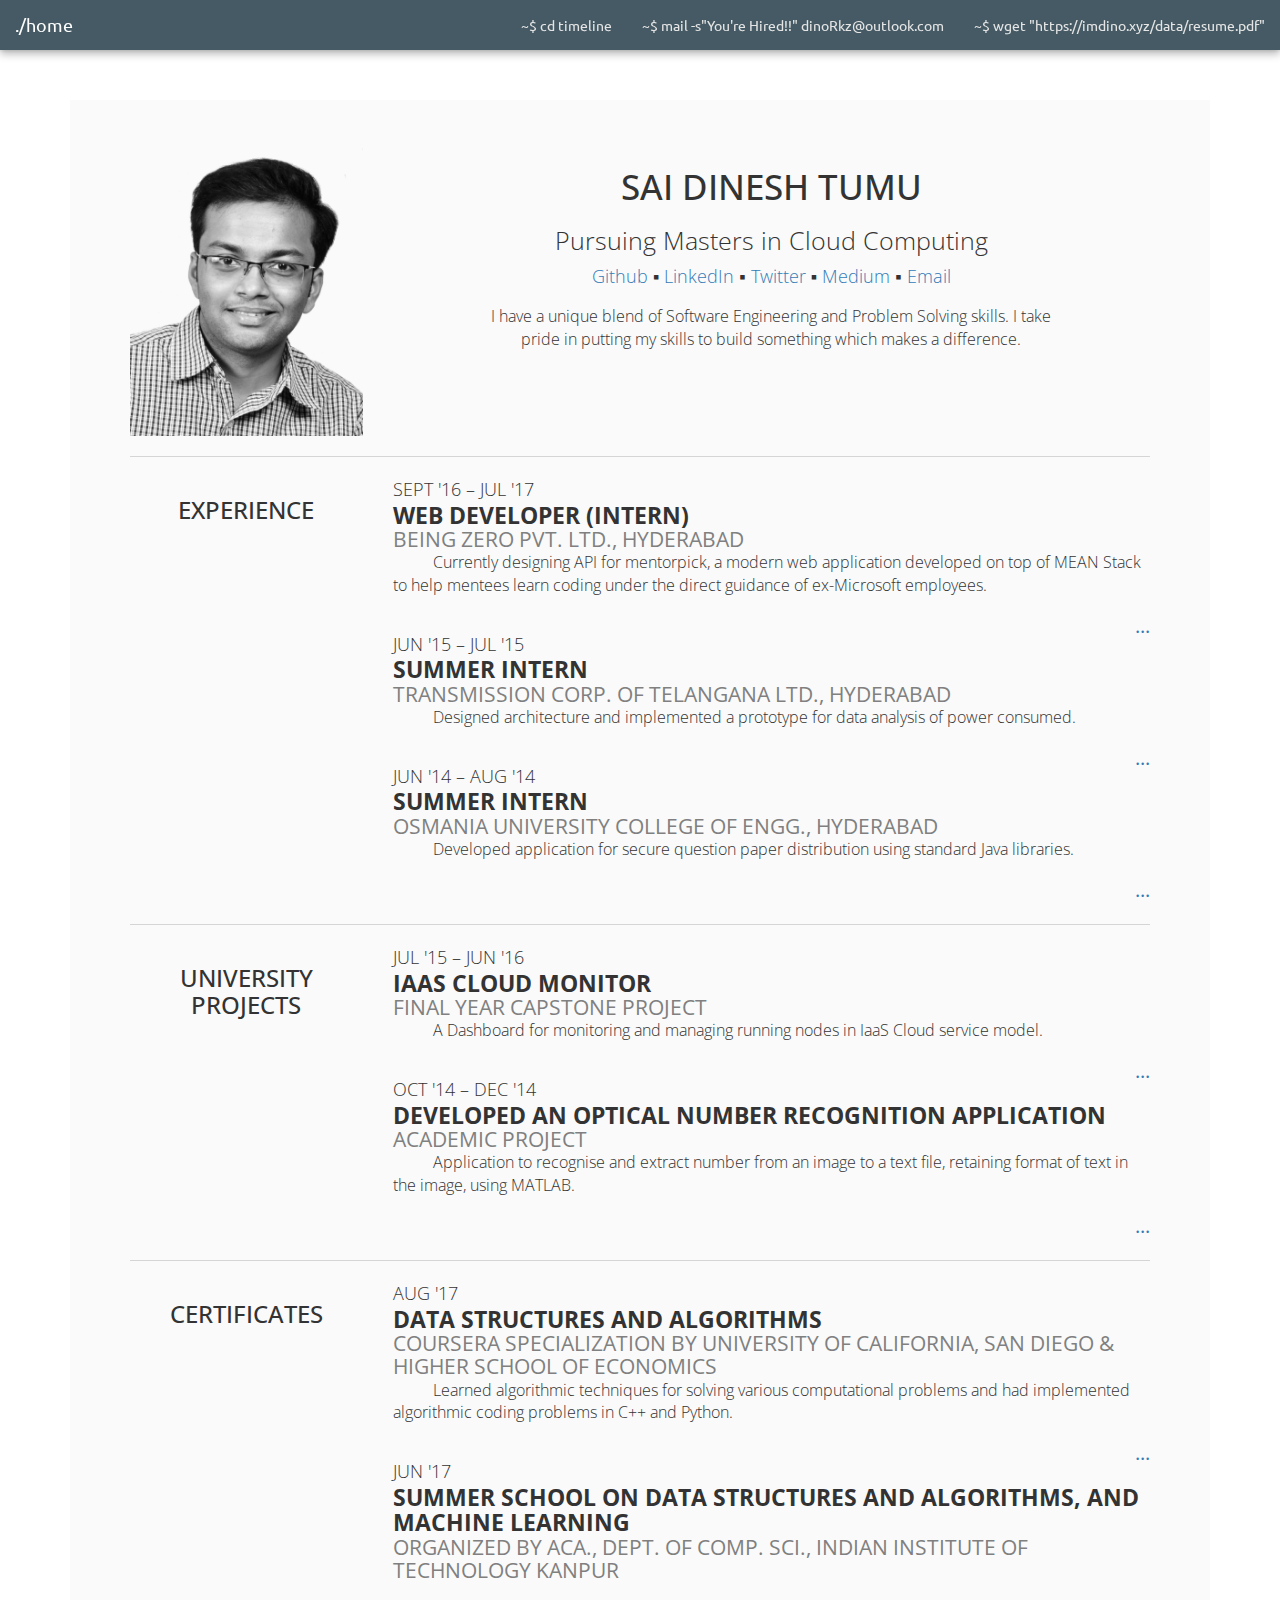
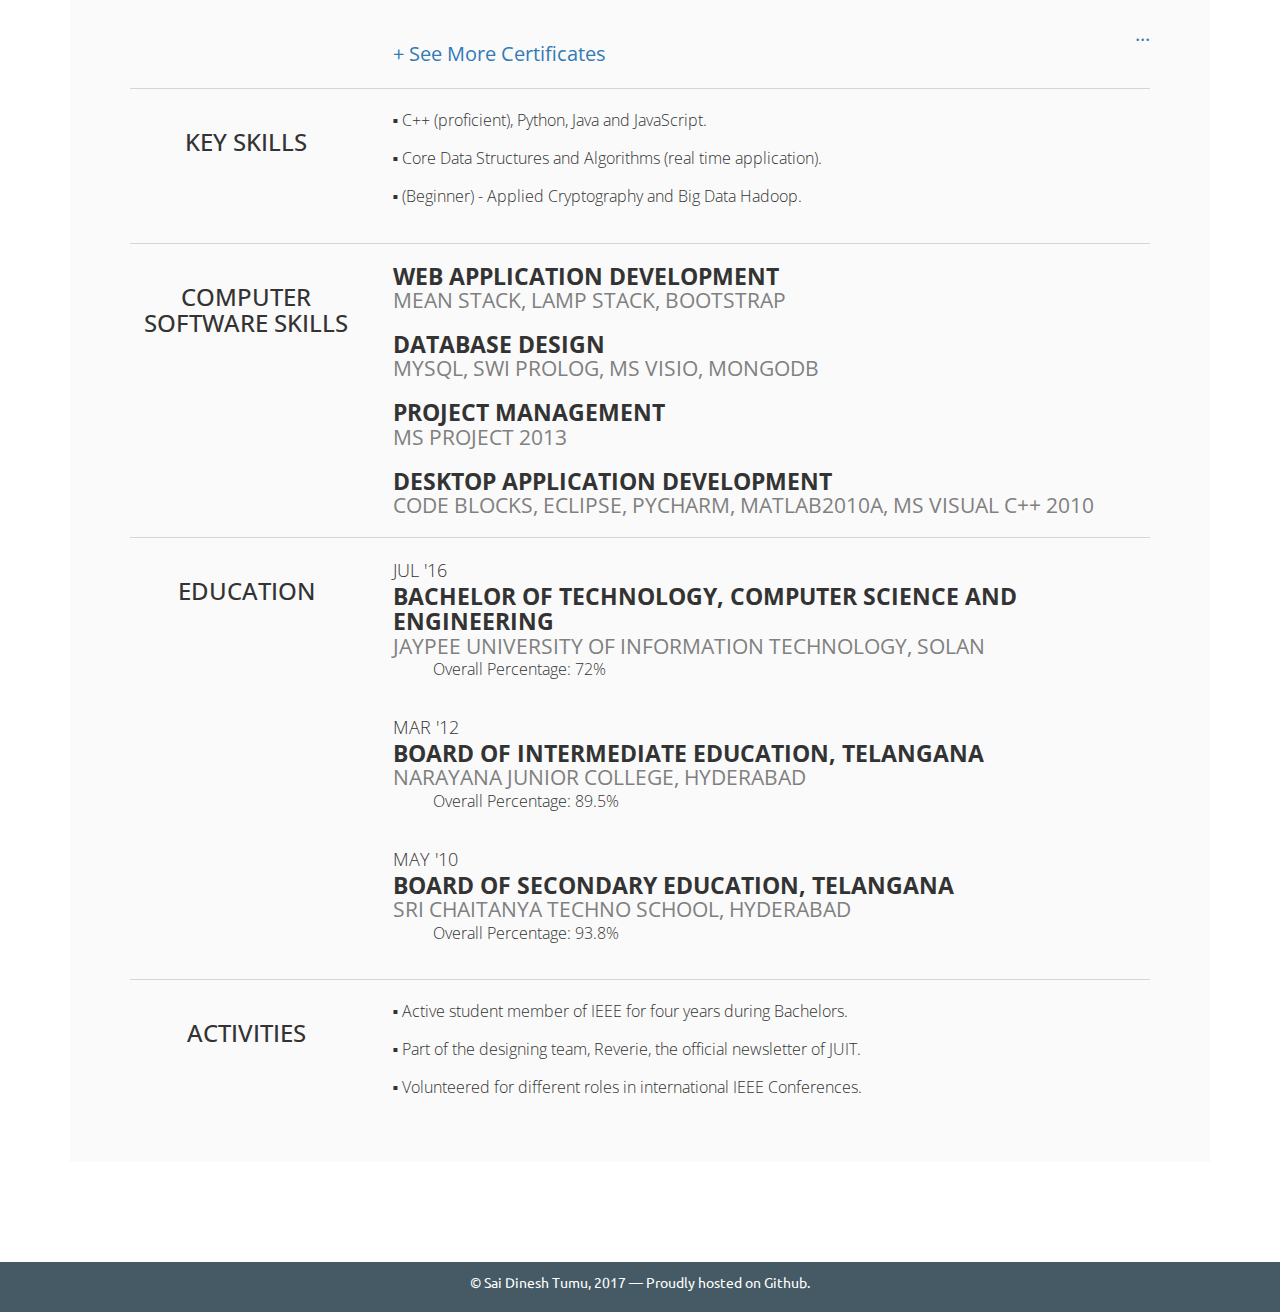
==== index.html @ da81419c "Updated - 28.03.18" ====
<!DOCTYPE html>
<html lang="en">

<head>
	<title>Sai Dinesh Tumu. Web Developer. Loves Programming in C++ and Python.</title>
	<meta charset="utf-8">
	<meta http-equiv="X-UA-Compatible" content="IE=edge">
	<meta name="viewport" content="width=device-width, initial-scale=1.0">
	<meta name="description" content="My online CV. I've a unique blend of Software Engineering & Problem Solving skills. I take pride in putting them to build something which makes a difference.">
	<meta name="author" content="Sai Dinesh Tumu">
	<meta name="keywords" content="Web,Application,Developer,Programming,Algorithms,Data,Structures,C++,Python,JavaScript,Hyderabad,cloud,university,project">

	<link rel="canonical" href="https://imdino.xyz">

	<meta property="fb:admins" content="dinoRkz"> 
	<meta property="fb:app_id" content="248049302376650"> 
	<meta property="og:type" content="website">
	<meta property="og:description" content="My online CV. I've a unique blend of Software Engineering & Problem Solving skills. I take pride in putting them to build something which makes a difference.">
	<meta property="og:title" content="Sai Dinesh Tumu. Web Developer. Loves Programming in C++ and Python.">
	<meta property="og:image" content="https://imdino.xyz/img/dinesh_256.png">
	<meta property="og:image:alt" content="Picture of Sai Dinesh Tumu">
	<meta property="og:url" content="https://imdino.xyz">
	<meta property="og:site_name" content="Sai Dinesh Tumu">

	<meta name="twitter:card" content="summary">
	<meta name="twitter:site" content="@dinoRkz">
	<meta name="twitter:title" content="Sai Dinesh Tumu. Web Developer. Loves Programming in C++ and Python.">
	<meta name="twitter:description" content="My online CV. I've a unique blend of Software Engineering & Problem Solving skills. I take pride in putting them to build something which makes a difference.">
	<meta name="twitter:image" content="https://imdino.xyz/img/dinesh_256.png">

	<link rel="stylesheet" type="text/css" href="https://fonts.googleapis.com/css?family=Ubuntu|Open+Sans:300,400,700">
	<link rel="stylesheet" type="text/css" href="https://cdnjs.cloudflare.com/ajax/libs/twitter-bootstrap/3.3.7/css/bootstrap.min.css">
	<style>body{font-family:'Open Sans',sans-serif}#nav,footer{background-color:#455a64;font-family:Ubuntu,sans-serif}footer{color:#fff;padding:10px 0}.jumbotron .toggleHolder a{font-size:20px}.navbar-inverse{border:none}.navbar{border-radius:0;box-shadow:0 0 4px rgba(0,0,0,.14),0 4px 8px rgba(0,0,0,.28)}.navbar-inverse .navbar-brand,.navbar-inverse .navbar-nav>li>a{color:#e5e5e5}a:hover{text-decoration:none;cursor:hand;cursor:pointer}footer a{color:#fff}footer a:hover{color:#fff;text-decoration:underline}.none{display:none}.center-text,footer{text-align:center}.center{margin:auto}.image-container{display:flex;justify-content:center}@media (max-width:360px){#headline,h3{margin-top:0}.navbar-inverse .navbar-toggle:focus,.navbar-inverse .navbar-toggle:hover{background-color:#455a64}.navbar-inverse .navbar-toggle{border-color:#455a64}.navbar-inverse .navbar-collapse,.navbar-inverse .navbar-form{border-color:#fff}#wrapper{margin:50px 0}.container .jumbotron{border-radius:0;background-color:#fff}#name{font-size:35px}#headline{font-weight:300;font-size:21px}#links{font-size:15px}h3{margin-bottom:30px}.title{font-size:21px;font-weight:700;margin:0}.company{font-size:19px;font-weight:400;margin:0;color:grey}.jumbotron .year{margin:0;font-size:17px}.jumbotron p{font-size:16px}.tab{display:inline-block;width:20px}.desc{font-size:20px;font-weight:300;margin:0}}@media (min-width:361px) and (max-width:425px){#headline,h3{margin-top:0}.navbar-inverse .navbar-toggle:focus,.navbar-inverse .navbar-toggle:hover{background-color:#455a64}.navbar-inverse .navbar-toggle{border-color:#455a64}.navbar-inverse .navbar-collapse,.navbar-inverse .navbar-form{border-color:#fff}#wrapper{margin:50px 0}.container .jumbotron{border-radius:0;background-color:#fff}#name{font-size:35px}#headline{font-weight:300;font-size:21px}#links{font-size:15px}h3{margin-bottom:30px}.title{font-size:21px;font-weight:700;margin:0}.company{font-size:19px;font-weight:400;margin:0;color:grey}.jumbotron .year{margin:0;font-size:17px}.jumbotron p{font-size:16px}.tab{display:inline-block;width:20px}.desc{font-size:20px;font-weight:300;margin:0}}@media (min-width:426px) and (max-width:767px){#headline,h3{margin-top:0}.navbar-inverse .navbar-toggle:focus,.navbar-inverse .navbar-toggle:hover{background-color:#455a64}.navbar-inverse .navbar-toggle{border-color:#455a64}.navbar-inverse .navbar-collapse,.navbar-inverse .navbar-form{border-color:#fff}#wrapper{margin:70px 0}.container .jumbotron{border-radius:0;background-color:#fafafa}#name{font-size:35px}#headline{font-weight:300;font-size:21px}#links{font-size:15px}h3{margin-bottom:30px}.title{font-size:21px;font-weight:700;margin:0}.company{font-size:19px;font-weight:400;margin:0;color:grey}.jumbotron .year{margin:0;font-size:17px}.jumbotron p{font-size:16px}.tab{display:inline-block;width:20px}.desc{font-size:20px;font-weight:300;margin:0}}@media (min-width:768px) and (max-width:992px){.container-fluid>.navbar-collapse,.container-fluid>.navbar-header{margin-right:-15px;margin-left:-15px}.navbar>.container-fluid .navbar-brand{margin-left:0}.navbar-header{float:none}.navbar-left,.navbar-nav,.navbar-right{float:none!important}.navbar-toggle{display:block}.navbar-collapse{border-top:1px solid transparent;box-shadow:inset 0 1px 0 #fff}.navbar-fixed-top{top:0;border-width:0 0 1px}.navbar-collapse.collapse{display:none!important}.navbar-nav{margin-top:7.5px}#headline,h3{margin-top:0}.navbar-nav>li{float:none}.navbar-nav>li>a{padding-left:15px;padding-top:10px;padding-bottom:10px}.collapse.in{display:block!important}.navbar-inverse .navbar-toggle:focus,.navbar-inverse .navbar-toggle:hover{background-color:#455a64}.navbar-inverse .navbar-toggle{border-color:#455a64}.navbar-inverse .navbar-collapse,.navbar-inverse .navbar-form{border-color:#fff}#wrapper{margin:70px 0}.container .jumbotron{border-radius:0;background-color:#fafafa}#name{font-size:35px}#headline{font-weight:300;font-size:21px}#links{font-size:15px}h3{margin-bottom:30px}.title{font-size:21px;font-weight:700;margin:0}.company{font-size:19px;font-weight:400;margin:0;color:grey}.jumbotron .year{margin:0;font-size:17px}.jumbotron p{font-size:16px}.tab{display:inline-block;width:20px}.desc{font-size:20px;font-weight:300;margin:0}}@media (min-width:993px) and (max-width:1200px){#headline,h3{margin-top:0}.navbar-inverse .navbar-toggle:focus,.navbar-inverse .navbar-toggle:hover{background-color:#455a64}.navbar-inverse .navbar-toggle{border-color:#455a64}.navbar-inverse .navbar-collapse,.navbar-inverse .navbar-form{border-color:#fff}#wrapper{margin:90px 0}.container .jumbotron{border-radius:0;background-color:#fafafa}#name{font-size:35px}#headline{font-weight:300;font-size:21px}#links{font-size:15px}h3{margin-bottom:30px}.title{font-size:21px;font-weight:700;margin:0}.company{font-size:19px;font-weight:400;margin:0;color:grey}.jumbotron .year{margin:0;font-size:17px}.jumbotron p{font-size:16px}.tab{display:inline-block;width:20px}.desc{font-size:20px;font-weight:300;margin:0}}@media (min-width:1201px) and (max-width:1369px){#name{font-size:35px}#headline{font-weight:300;font-size:25px}#wrapper{margin:100px 0}.title{font-size:23px;font-weight:700;margin:0}.company{font-size:21px;font-weight:400;margin:0;color:grey}#links{font-size:18px}.jumbotron .year{margin:0;font-size:18px}.jumbotron p{font-size:16px}.tab{display:inline-block;width:40px}.desc{font-size:20px;font-weight:300;margin:0}.container .jumbotron{border-radius:0;background-color:#fafafa}}@media (min-width:1370px) and (max-width:1440px){#name{font-size:60px}#headline{font-weight:300;font-size:30px}#wrapper{margin:100px 0}.title{font-size:25px;font-weight:700;margin:0}.company{font-size:23px;font-weight:400;margin:0;color:grey}#links{font-size:18px}.jumbotron .year{margin:0;font-size:20px}.jumbotron p{font-size:18px}.tab{display:inline-block;width:50px}.desc{font-size:25px;font-weight:300;margin:0}.container .jumbotron{border-radius:0;background-color:#fafafa}}@media (min-width:1441px) and (max-width:1920px){.container{width:80%}#wrapper{margin:120px 0}.company,.desc,.jumbotron .year,.title{margin:0}#name{font-size:60px}#headline{font-weight:300}.title{font-weight:700}.company{font-weight:400;color:grey}.tab{display:inline-block;width:50px}.desc{font-weight:300}.container .jumbotron{border-radius:0;background-color:#fafafa}}@media (min-width:1921px) and (max-width:2560px){.container{width:70%}#wrapper{margin:120px 0}.company,.desc,.jumbotron .year,.title{margin:0}#name{font-size:60px}#headline{font-weight:300}.title{font-weight:700}.company{font-weight:400;color:grey}.tab{display:inline-block;width:50px}.desc{font-weight:300}.container .jumbotron{border-radius:0;background-color:#fafafa}}</style>

	<link rel="apple-touch-icon" sizes="180x180" href="/apple-touch-icon.png">
	<link rel="icon" type="image/png" sizes="32x32" href="/favicon-32x32.png">
	<link rel="icon" type="image/png" sizes="16x16" href="/favicon-16x16.png">
	<link rel="manifest" href="/manifest.json">
</head>

<body>
	<header id="nav" class="navbar navbar-inverse navbar-fixed-top">
		<div class="container-fluid">
			<div class="navbar-header">
				<button type="button" data-toggle="collapse" data-target=".navbar-collapse" aria-expanded="false" class="navbar-toggle collapsed">
					<span class="sr-only">Toggle navigation</span>
					<span class="icon-bar"></span>
					<span class="icon-bar"></span>
					<span class="icon-bar"></span>
				</button>
				<a href="#" class="navbar-brand">./home</a>
			</div>
			<div class="navbar-collapse collapse">
				<div class="navbar-right">
					<ul class="nav navbar-nav">
						<!-- <li><a href="./blog/index.html" title="Read my Blog">~$ cd blog</a></li> -->
						<li><a href="./timeline/index.html" title="My timeline">~$ cd timeline</a></li> 
						<li><a href="mailto:dinoRkz@outlook.com" title="Hire me!!">~$ mail -s"You're Hired!!" dinoRkz@outlook.com</a></li>
						<li><a href="./data/resume.pdf" target="_blank" title="Download Resume">~$ wget "https://imdino.xyz/data/resume.pdf"</a></li>
					</ul>
				</div>
			</div>
		</div>
	</header>
	<div class="container">
		<div id="wrapper" class="jumbotron">
			<div id="section-1">
				<div class="row">
					<div class="col-md-3">
						<div class="image-container">
							<img src="./img/256.png" class="img-responsive" alt="Picture of Sai Dinesh Tumu">
						</div>
					</div>
					<div class="col-md-9 center-text">
						<div class="center">
							<h1 id="name">SAI DINESH TUMU</h1>
							<h2 id="headline">Pursuing Masters in Cloud Computing</h2>
							<p id="links">
								<a href="https://github.com/dinoRkz">Github</a> &#9642;
								<a href="https://www.linkedin.com/in/dinorkz/">LinkedIn</a> &#9642;
								<a href="https://twitter.com/dinoRkz">Twitter</a> &#9642;
								<a href="https://medium.com/@dinoRkz">Medium</a> &#9642;
								<a href="mailto:dinoRkz@outlook.com">Email</a>
								<a class="none" href="tel:+919816959223">Phone</a>
							</p>
							<div class="col-md-10 col-md-offset-1">
								<p>I have a unique blend of Software Engineering and Problem Solving skills. I take pride in putting my skills to build something which makes a difference.</p>
							</div>
						</div>
					</div>
				</div>
			</div>
			<hr>
			<div id="section-2">
				<div class="row">
					<div class="col-md-3">
						<h3 class="center-text">EXPERIENCE</h3>
					</div>
					<div class="col-md-9">
						<p class="year">SEPT '16 – JUL '17</p>
						<h2 class="title">WEB DEVELOPER (INTERN)</h2>
						<h3 class="company">BEING ZERO PVT. LTD., HYDERABAD</h3>
						<p><span class="tab"></span>Currently designing API for mentorpick, a modern web application developed
							on top of MEAN Stack to help mentees learn coding under the direct guidance of ex-Microsoft employees.</p>
						<div class="toggle_parent">
							<div class="toggleHolder">
								<a class="toggler pull-right" title="Click to see more">...</a>
								<a class="toggler none pull-right" title="Click to see less">...</a>
							</div>
							<div class="toggled_content none">
								<p>&#9642; Company website: <a href="http://beingzero.in">Being Zero</a>. Worked on: <a href="http://mentorpick.com">Mentorpick</a>.</p>
								<p>&#9642; My goal, working for this company was to reinvent the current product <a href="http://mentorpick.com">Mentorpick</a> and give it a new shape. Over the time I have:
									<br> - Designed a robust, scalable database using <a href="https://www.mongodb.com/">MongoDB</a>.
									<br> - Developed back-end REST API using a open source node.js framework, <a href="http://strapi.io/">strapi</a>, built on top of <a href="http://koajs.com/">koa.js</a>.
									<br> - Implemented routing, handling requests and views for the application using <a href="https://expressjs.com/">ExpressJS</a>.
									<br> - Implemented dynamic and reusable HTML documents using <a href="https://pugjs.org/">PugJS</a>.
									<br> - Developed UI/Interaction layer of this application by using <a href="https://en.wikipedia.org/wiki/Model-view-controller">MVC architectural pattern</a>, written in <a href="https://angularjs.org/">AngularJS</a>.
									<br> - Designed and prototyped the responsive, elegant UI using <a href="http://getbootstrap.com/">Bootstrap</a> and <a href="http://fezvrasta.github.io/bootstrap-material-design/">Bootstrap Material Design</a>.
								</p>
							</div>
						</div>
						<br>
						<p class="year">JUN '15 – JUL '15</p>
						<h2 class="title">SUMMER INTERN</h2>
						<h3 class="company">TRANSMISSION CORP. OF TELANGANA LTD., HYDERABAD</h3>
						<p><span class="tab"></span>Designed architecture and implemented a prototype for data analysis of power consumed.
						</p>
						<div class="toggle_parent">
							<div class="toggleHolder">
								<a class="toggler pull-right" title="Click to see more">...</a>
								<a class="toggler none pull-right" title="Click to see less">...</a>
							</div>
							<div class="toggled_content none">
								<p>&#9642; Company website: <a href="http://transco.telangana.gov.in/">TRANS. CO.</a></p>
								<p>&#9642; Trans.Co. is a company of Govt. of Telangana, responsible for Generation, Transmission and Distribution of Electricity. During my internship in this company I have:
									<br> - Worked on <a href="https://hadoop.apache.org">Hadoop</a> fully distributed multi node cluster mode installed on <a href="https://www.ubuntu.com/">Ubuntu</a> linux distro.
									<br> - Developed a server to invoke map-reduce queries through a web page to analyze the power consumed in (almost) real-time.
									<br> - Implemented UI for analysis of data through web interface using <a href="http://getbootstrap.com/">Bootstrap</a>.
								</p>
							</div>
						</div>
						<br>
						<p class="year">JUN '14 – AUG '14</p>
						<h2 class="title">SUMMER INTERN</h2>
						<h3 class="company">OSMANIA UNIVERSITY COLLEGE OF ENGG., HYDERABAD</h3>
						<p><span class="tab"></span>Developed application for secure question paper distribution using standard
							Java libraries.</p>
						<div class="toggle_parent">
							<div class="toggleHolder">
								<a class="toggler pull-right" title="Click to see more">...</a>
								<a class="toggler none pull-right" title="Click to see less">...</a>
							</div>
							<div class="toggled_content none">
								<p>&#9642; Company website: <a href="http://uceou.edu/">University College of Engg., Osmania University</a></p>
								<p>&#9642; My first step into the world of cryptography started here, under the guidance of <a href="https://www.linkedin.com/in/ramachandram-sirandas-8aabb113/">Dr. Prof. Ramachandram Sirandas</a>, I have:
									<br> - Encrypted Question Paper (*.pdf file) using 128 bit <a href="https://en.wikipedia.org/wiki/Advanced_Encryption_Standard">AES</a> key.
									<br> - This <a href="https://en.wikipedia.org/wiki/Advanced_Encryption_Standard">AES</a> key is encrypted using <a href="https://en.wikipedia.org/wiki/RSA_(cryptosystem)">RSA</a> public key.
									<br> - All files in the folder are compressed to a password protected zip file using <a href="http://www.lingala.net/zip4j/">zip4j</a> library.
								</p>
							</div>
						</div>
					</div>
				</div>
			</div>
			<hr>
			<div id="section-3">
				<div class="row">
					<div class="col-md-3">
						<h3 class="center-text">UNIVERSITY PROJECTS</h3>
					</div>
					<div class="col-md-9">
						<p class="year">JUL '15 – JUN '16</p>
						<h2 class="title">IAAS CLOUD MONITOR</h2>
						<h3 class="company">FINAL YEAR CAPSTONE PROJECT</h3>
						<p><span class="tab"></span>A Dashboard for monitoring and managing running nodes in IaaS Cloud service model.
						</p>
						<div class="toggle_parent">
							<div class="toggleHolder">
								<a class="toggler pull-right" title="Click to see more">...</a>
								<a class="toggler none pull-right" title="Click to see less">...</a>
							</div>
							<div class="toggled_content none">
								<p>&#9642; Source Code: <a href="https://github.com/abhinavk/Virtproj">Github</a></p>
								<p>&#9642; Contributors: <a href="https://imdino.xyz/">Sai Dinesh Tumu</a>, <a href="http://abhnv.com/">Abhinav Kumar</a></p>
								<p>&#9642; Detailed description:
									<br> - <a href="https://github.com/abhinavk/Virtproj">VirtProj</a> is a dashboard for monitoring and managing running nodes, accessed on desktop. It monitors all running domain and the host using libvirt library. Also generates a time-based report in PDF.
								</p>
								<p>&#9642; As the capstone project, within the stipulated one year time, we have:
									<br> - Implemented a cloud infrastructure on a linux powered local machine, using <a href="https://www.linux-kvm.org/page/Main_Page">KVM</a>, <a href="http://www.qemu.org/">QEMU</a> and <a href="https://libvirt.org/">libvirt</a> virtualization API.
									<br> - Designed and developed a desktop application to monitor and manage the cloud infrastructure locally.
									<br> - Python script to generate automated performance reports, daily and weekly to analyse the resources used by a host or the virtual machines.
									<br> - Implemented code module to monitor the power usage patterns of virtual machines and visualize it using graphs.
									<br> - This project is completely written in <a href="https://www.python.org/">python3</a> and using its libraries <a href="https://pypi.python.org/pypi/pip">pip</a>, <a href="https://www.riverbankcomputing.com/software/pyqt/download5">PyQt5</a>, <a href="http://pyqt.sourceforge.net/Docs/PyQt5/designer.html#pyuic5">pyuic5</a>, <a href="https://docs.python.org/3/library/subprocess.html">subprocess</a>, <a href="https://matplotlib.org/">matplotlib</a>, <a href="https://docs.python.org/2/library/sqlite3.html">sqlite3</a> and <a href="https://pypi.python.org/pypi/fpdf">fpdf</a>.
								</p>
							</div>
						</div>
						<br>
						<p class="year">OCT '14 – DEC '14</p>
						<h2 class="title">DEVELOPED AN OPTICAL NUMBER RECOGNITION APPLICATION</h2>
						<h3 class="company">ACADEMIC PROJECT</h3>
						<p><span class="tab"></span>Application to recognise and extract number from an image to a text file,
							retaining format of text in the image, using MATLAB.</p>
						<div class="toggle_parent">
							<div class="toggleHolder">
								<a class="toggler pull-right" title="Click to see more">...</a>
								<a class="toggler none pull-right" title="Click to see less">...</a>
							</div>
							<div class="toggled_content none">
								<p>&#9642; Source Code: <a href="https://github.com/dinoRkz/optical-number-recognition">Github</a></p>
								<p>&#9642; Contributors: <a href="https://imdino.xyz/">Sai Dinesh Tumu</a>, <a href="https://github.com/dalchand123">Dalchand Sharma</a></p>
								<p>&#9642; Detailed description:
									<br> - This project intends to develop a number recognition software. That is, when an image of a number is captured and processed using the software, the software tells the user what number it is. However, unlike most of image processing softwares, which usually creates template and compares it with another input image to check the percentage of similarity, here, the content of the image is informed to the computer.
								</p>
								<p>&#9642; As a academic project, we have:
									<br> - Designed a <a href="./data/algorithm.jpg" target="_blank">simple algorithm/flowchart</a> for number recognition.
									<br> - Implemented the designed algorithm using MATLAB2010A software.
								</p>
							</div>
						</div>
						<br>
						<!-- <div class="toggle_parent">
							<div class="toggleHolder">
								<a class="toggler">+ See More Projects</a>
								<a class="toggler none">- See Less Projects</a>
							</div>
							<div class="toggled_content none" >
								<p class="year">XYZ 'AB – XYZ 'AB</p>
								<h2 class="title">DEVELOPED ...</h2>
								<h3 class="company">ACADEMIC PROJECT</h3>
								<p><span class="tab"></span>Ag formats using MATLAB.</p>     
								<div class="toggle_parent">
									<div class="toggleHolder">
										<a class="toggler_child pull-right" title="Click to see more">...</a>
										<a class="toggler_child none pull-right" title="Click to see less" >...</a>
									</div>
									<div class="toggled_content_child none" >

									</div>
								</div>
							</div>
						</div> -->
					</div>
				</div>
			</div>
			<hr>
			<div id="section-4">
				<div class="row">
					<div class="col-md-3">
						<h3 class="center-text">CERTIFICATES</h3>
					</div>
					<div class="col-md-9">
						<p class="year">AUG '17</p>
						<h2 class="title">DATA STRUCTURES AND ALGORITHMS</h2>
						<h3 class="company">COURSERA SPECIALIZATION BY UNIVERSITY OF CALIFORNIA, SAN DIEGO & HIGHER SCHOOL OF ECONOMICS</h3>
						<p><span class="tab"></span>Learned algorithmic techniques for solving various computational problems and had implemented algorithmic coding problems in C++ and Python.</p>
						<div class="toggle_parent">
							<div class="toggleHolder">
								<a class="toggler pull-right" title="Click to see more">...</a>
								<a class="toggler none pull-right" title="Click to see less">...</a>
							</div>
							<div class="toggled_content none">
								<p>&#9642; Specialization Link: <a href="https://www.coursera.org/specializations/data-structures-algorithms">Data Structures and Algorithms Specialization</a></p>
								<p>&#9642; Certificate Link: <a href="https://www.coursera.org/account/accomplishments/specialization/certificate/RAVKYUR8RMC7">Verified Certified Link</a></p>
								<p>&#9642; List of courses in this specialization:
									<br> - Algorithmic Toolbox
									<br> - Data Structures
									<br> - Algorithms on Graphs
									<br> - Algorithms on Strings
									<br> - Advanced Algorithms and Complexity
									<br> - Genome Assembly Programming Challenge
								</p>
							</div>
						</div>
						<br>
						<p class="year">JUN '17</p>
						<h2 class="title">SUMMER SCHOOL ON DATA STRUCTURES AND ALGORITHMS, AND MACHINE LEARNING</h2>
						<h3 class="company">ORGANIZED BY ACA., DEPT. OF COMP. SCI., INDIAN INSTITUTE OF TECHNOLOGY KANPUR</h3>
						<p><span class="tab"></span></p>
						<div class="toggle_parent">
							<div class="toggleHolder">
								<a class="toggler pull-right" title="Click to see more">...</a>
								<a class="toggler none pull-right" title="Click to see less">...</a>
							</div>
							<div class="toggled_content none">
								<p>&#9642; Summer School Link: <a href="http://summerschool.cse.iitk.ac.in">summerschool.cse.iitk.ac.in</a></p>
								<p>&#9642; Certificate Link: <a href="./data/certi_iitk.pdf" target="_blank">pdf</a></p>
								<p>&#9642; List of courses I have enrolled during Summer School:
									<br> - Data Structures and Algorithms
									<br> Course Link: <a href="http://home.iitk.ac.in/~aayushoj/ACA/SummerSchool.html">DSA</a> Instructors: <a href="http://home.iitk.ac.in/~aayushoj">Aayush Ojha</a>, <a href="http://home.iitk.ac.in/~divush">Divyanshu Shende</a>.
									<br> - Machine Learning
									<br> Course Link: <a href="https://govg.github.io/acass/">ML</a> Instructor: <a href="https://govg.github.io/">Govind Gopakumar</a>
								</p>
							</div>
						</div>
						<br>
						<div class="toggle_parent">
							<div class="toggleHolder">
								<a class="toggler">+ See More Certificates</a>
								<a class="toggler none">- See Less Certificates</a>
							</div>
							<div class="toggled_content none">
								<p class="year">APR '17</p>
								<h2 class="title">GOOGLE CLOUD PLATFORM FOR SYSTEMS OPERATIONS PROFESSIONALS</h2>
								<h3 class="company">COURSERA SPECIALIZATION BY GOOGLE CLOUD</h3>
								<p><span class="tab"></span>This specialization introduced the implementation of application environments and public cloud infrastructure using Google Cloud Platform (GCP), to design, create and migrate application environments and infrastructure.</p>
								<div class="toggle_parent">
									<div class="toggleHolder">
										<a class="toggler_child pull-right" title="Click to see more">...</a>
										<a class="toggler_child none pull-right" title="Click to see less">...</a>
									</div>
									<div class="toggled_content_child none">
										<p>&#9642; Specialization Link: <a href="https://www.coursera.org/specializations/gcp-sysops">GCP for sysops</a></p>
										<p>&#9642; Certificate Link: <a href="https://www.coursera.org/account/accomplishments/specialization/certificate/2GLZ74AWEDHX">Verified Certificate Link</a></p>
										<p>&#9642; List of courses in this specialization:
											<br> - Google Cloud Platform Fundamentals: Core Infrastructure
											<br> - Computing, Storage and Security with Google Cloud Platform
											<br> - Configuration Management on Google Cloud Platform
											<br> - Designing Highly Scalable Web Apps on Google Cloud Platform
										</p>
									</div>
								</div>
								<br>
								<p class="year">JUL '15</p>
								<h2 class="title">SUMMER SCHOOL ON DESIGN AND DEVELOPMENT OF EFFICIENT COMPUTER ALGORITHMS AND ITS APPLICATION</h2>
								<h3 class="company">ORGANIZED BY DEPT. OF COMP. SCI. AND TECH., NIIT UNIV AND IARCS</h3>
								<p><span class="tab"></span></p>
								<div class="toggle_parent">
									<div class="toggleHolder">
										<a class="toggler_child pull-right" title="Click to see more">...</a>
										<a class="toggler_child none pull-right" title="Click to see less">...</a>
									</div>
									<div class="toggled_content_child none">
										<p>&#9642; Certificate Link: <a href="./data/certi_niitu.pdf" target="_blank">pdf</a></p>
										<p>&#9642; Instructors: <a href="https://www.imsc.res.in/~vraman/">Venkatesh Raman</a>, <a href="http://www.cse.iitm.ac.in/~swamy/doku.php">N.S. Narayanaswamy</a>.</p>
									</div>
								</div>
								<br>
								<p class="year">JUL '15</p>
								<h2 class="title">INTRODUCTION TO CLOUD COMPUTING</h2>
								<h3 class="company">EDX COURSE BY IEEE</h3>
								<p><span class="tab"></span>This course introduced the basic concepts of cloud computing, NIST model, issues in cloud security, economics and benefits analysis.</p>
								<div class="toggle_parent">
									<div class="toggleHolder">
										<a class="toggler_child pull-right" title="Click to see more">...</a>
										<a class="toggler_child none pull-right" title="Click to see less">...</a>
									</div>
									<div class="toggled_content_child none">
										<p>&#9642; Course Link: <a href="https://courses.edx.org/courses/course-v1:IEEEx+CloudIntro.x+2015T2/info">Introduction to Cloud Computing</a></p>
										<p>&#9642; Certificate Link: <a href="https://s3.amazonaws.com/verify.edx.org/downloads/993a1a409d454615858028a29442eaad/Certificate.pdf">Verified Certificate Link</a></p>
									</div>
								</div>
								<br>
								<p class="year">MAY '14</p>
								<h2 class="title">EFFECTIVE THINKING THROUGH MATHEMATICS</h2>
								<h2 class="company">EDX COURSE BY UNIVERSITY OF TEXAS, AUSTIN</h2>
								<p><span class="tab"></span>Learned tools of effective thinking through puzzles and the world of mathematics around me in this fun and fascinating course.</p>
								<div class="toggle_parent">
									<div class="toggleHolder">
										<a class="toggler_child pull-right" title="Click to see more">...</a>
										<a class="toggler_child none pull-right" title="Click to see less">...</a>
									</div>
									<div class="toggled_content_child none">
										<p>&#9642; Course Link: <a href="https://courses.edx.org/courses/UTAustinX/UT.9.01x/1T2014/info">Effective Thinking through Mathematics</a></p>
										<p>&#9642; Certificate Link: <a href="https://s3.amazonaws.com/verify.edx.org/downloads/cfa7f033b0024188b395118b7842f36f/Certificate.pdf">Verified Certificate Link</a></p>
									</div>
								</div>
							</div>
						</div>
					</div>
				</div>
			</div>
			<hr>
			<div id="section-5">
				<div class="row">
					<div class="col-md-3">
						<h3 class="center-text">KEY SKILLS</h3>
					</div>
					<div class="col-md-9">
						<p class="desc">&#9642; C++ (proficient), Python, Java and JavaScript.</p>
						<p class="desc">&#9642; Core Data Structures and Algorithms (real time application).</p>
						<p class="desc">&#9642; (Beginner) - Applied Cryptography and Big Data Hadoop.</p>

					</div>
				</div>
			</div>
			<hr>
			<div id="section-6">
				<div class="row">
					<div class="col-md-3">
						<h3 class="center-text">COMPUTER SOFTWARE SKILLS</h3>
					</div>
					<div class="col-md-9">
						<h2 class="title">WEB APPLICATION DEVELOPMENT</h2>
						<h3 class="company">MEAN STACK, LAMP STACK, BOOTSTRAP</h3>
						<br>
						<h2 class="title">DATABASE DESIGN</h2>
						<h3 class="company">MYSQL, SWI PROLOG, MS VISIO, MONGODB</h3>
						<br>
						<h2 class="title">PROJECT MANAGEMENT</h2>
						<h3 class="company">MS PROJECT 2013</h3>
						<br>
						<h2 class="title">DESKTOP APPLICATION DEVELOPMENT</h2>
						<h3 class="company">CODE BLOCKS, ECLIPSE, PYCHARM, MATLAB2010A, MS VISUAL C++ 2010</h3>
					</div>
				</div>
			</div>
			<hr>
			<div id="section-7">
				<div class="row">
					<div class="col-md-3">
						<h3 class="center-text">EDUCATION</h3>
					</div>
					<div class="col-md-9">
						<p class="year">JUL '16</p>
						<h2 class="title">BACHELOR OF TECHNOLOGY, COMPUTER SCIENCE AND ENGINEERING</h2>
						<h3 class="company">JAYPEE UNIVERSITY OF INFORMATION TECHNOLOGY, SOLAN</h3>
						<p><span class="tab"></span>Overall Percentage: 72%</p>
						<!-- <div class="toggle_parent">
							<div class="toggleHolder">
								<a class="toggler pull-right" title="Click to see more">...</a>
								<a class="toggler none pull-right" title="Click to see less" >...</a>
							</div>
							<div class="toggled_content none">

							</div>
						</div> -->
						<br>
						<p class="year">MAR '12</p>
						<h2 class="title">BOARD OF INTERMEDIATE EDUCATION, TELANGANA</h2>
						<h3 class="company">NARAYANA JUNIOR COLLEGE, HYDERABAD</h3>
						<p><span class="tab"></span>Overall Percentage: 89.5%</p>
						<!-- <div class="toggle_parent">
							<div class="toggleHolder">
								<a class="toggler pull-right" title="Click to see more">...</a>
								<a class="toggler none pull-right" title="Click to see less" >...</a>
							</div>
							<div class="toggled_content none">

							</div>
						</div> -->
						<br>
						<p class="year">MAY '10</p>
						<h2 class="title">BOARD OF SECONDARY EDUCATION, TELANGANA</h2>
						<h3 class="company">SRI CHAITANYA TECHNO SCHOOL, HYDERABAD</h3>
						<p><span class="tab"></span>Overall Percentage: 93.8%</p>
						<!-- <div class="toggle_parent">
							<div class="toggleHolder">
								<a class="toggler pull-right" title="Click to see more">...</a>
								<a class="toggler none pull-right" title="Click to see less" >...</a>
							</div>
							<div class="toggled_content none">
								
							</div>
						</div> -->
					</div>
				</div>
			</div>
			<hr>
			<div id="section-8">
				<div class="row">
					<div class="col-md-3">
						<h3 class="center-text">ACTIVITIES</h3>
					</div>
					<div class="col-md-9">
						<p class="desc">&#9642; Active student member of IEEE for four years during Bachelors.</p>
						<p class="desc">&#9642; Part of the designing team, Reverie, the official newsletter of JUIT.</p>
						<p class="desc">&#9642; Volunteered for different roles in international IEEE Conferences.</p>
					</div>
				</div>
			</div>
		</div>
		<div class="fb-like" data-share="true" data-width="300" data-show-faces="true"></div> 
	</div>
	<footer>
		<p>© <a href="https://imdino.xyz/">Sai Dinesh Tumu</a>, 2017 — Proudly hosted on <a href="https://github.com/">Github</a>.</p>
	</footer>
	<script type="text/javascript" src="https://cdnjs.cloudflare.com/ajax/libs/jquery/1.12.4/jquery.min.js"></script>
	<script type="text/javascript" src="https://cdnjs.cloudflare.com/ajax/libs/twitter-bootstrap/3.3.7/js/bootstrap.min.js"></script>
	<script type="text/javascript">$(document).ready(function(){$('.toggler').on('click',function(){$(this).parent().children().toggle();$(this).parent().parent().find('.toggled_content').slideToggle();});$('.toggler_child').on('click',function(){$(this).parent().children().toggle();$(this).parent().parent().find('.toggled_content_child').slideToggle();});});</script>
	<script type="text/javascript">(function(i,s,o,g,r,a,m){i['GoogleAnalyticsObject']=r;i[r]=i[r]||function(){(i[r].q=i[r].q||[]).push(arguments)},i[r].l=1*new Date();a=s.createElement(o),m=s.getElementsByTagName(o)[0];a.async=1;a.src=g;m.parentNode.insertBefore(a,m)})(window,document,'script','https://www.google-analytics.com/analytics.js','ga');ga('create','UA-102313742-1','auto');ga('send','pageview');</script>
	<script type="text/javascript">window.fbAsyncInit=function(){FB.init({appId:"248049302376650",xfbml:!0,version:"v2.9"}),FB.AppEvents.logPageView()},function(e,n,t){var o,c=e.getElementsByTagName(n)[0];e.getElementById(t)||(o=e.createElement(n),o.id=t,o.src="//connect.facebook.net/en_US/sdk.js",c.parentNode.insertBefore(o, c))}(document,"script","facebook-jssdk");</script>
	<script type="application/ld+json">{"@context":"http://schema.org","@type":"Person","address":"Hyderabad, India","alumniOf":[{"@type":"EducationalOrganization","name":"Jaypee University of Information Technology","url":"http://www.juit.ac.in/","address":"P.O. Waknaghat, Teh Kandaghat, Solan, Himachal Pradesh, India 173234"},{"@type":"Organization","name":"Transmission Corporation of Telangana Limited","url":"http://transco.telangana.gov.in/","address":"Vidyut Soudha Building, Khairatabad, Hyderabad, Telangana, India 500004"},{"@type":"EducationalOrganization","name":"University College of Engineering, Osmania University","url":"http://www.uceou.edu/","address":"Osmania University Main Rd, Osmania University, Amberpet, Hyderabad, Telangana, India 500007"},{"@type":"EducationalOrganization","name":"Narayana Junior College","url":"http://www.narayanajuniorcolleges.com/iitprogram.php","address":"Hyderabad"},{"@type":"EducationalOrganization","name":"Sri Chaitanya Techno School","url":"http://www.srichaitanyaschool.net/","address":"L.B.Nagar, Hyderabad"}],"birthDate":"1994-08-23","familyName":"Tumu","gender":"Male","givenName":"Sai Dinesh Tumu","height":"1.7m","homeLocation":{"@type":"Place","address":"Hyderabad"},"honorificPrefix":"Mr","honorificSuffix":"B.Tech (CSE)","jobTitle":"Web Developer (Intern)","knows":[{"@type":"Person","name":"Abhinav Kumar","url":"http://abhnv.com/"},{"@type":"Person","name":"Satyam Kapoor","url":"https://satyamkapoor.com/"}],"memberOf":[{"@type":"Organization","name":"IEEE","url":"https://www.ieee.org/index.html"}],"nationality":"Indian","telephone":"+91-9816959223","workLocation":{"@type":"Place","address":"Hyderabad"},"worksFor":[{"@type":"Organization","name":"Being Zero","url":"http://beingzero.in/","address":"Kukatpally, Hyderabad"}],"alternateName":"dino","description":"My online CV. I've a unique blend of Software Engineering & Problem Solving skills. I take pride in putting them to build something which makes a difference.","image":"https://imdino.xyz/img/dinesh_256.png","name":"Sai Dinesh Tumu","sameAs":["https://imdino.xyz","https://plus.google.com/113249638095947151782","https://twitter.com/dinoRkz","https://facebook.com/dinoRkz","https://youtube.com/channel/UCM93dHqs4FVjcZ4LmaLUb0A","https://quora.com/profile/Sai-Dinesh-Tumu","https://instagram.com/dinoRkz"],"url":"https://imdino.xyz"}</script>
</body>

</html>
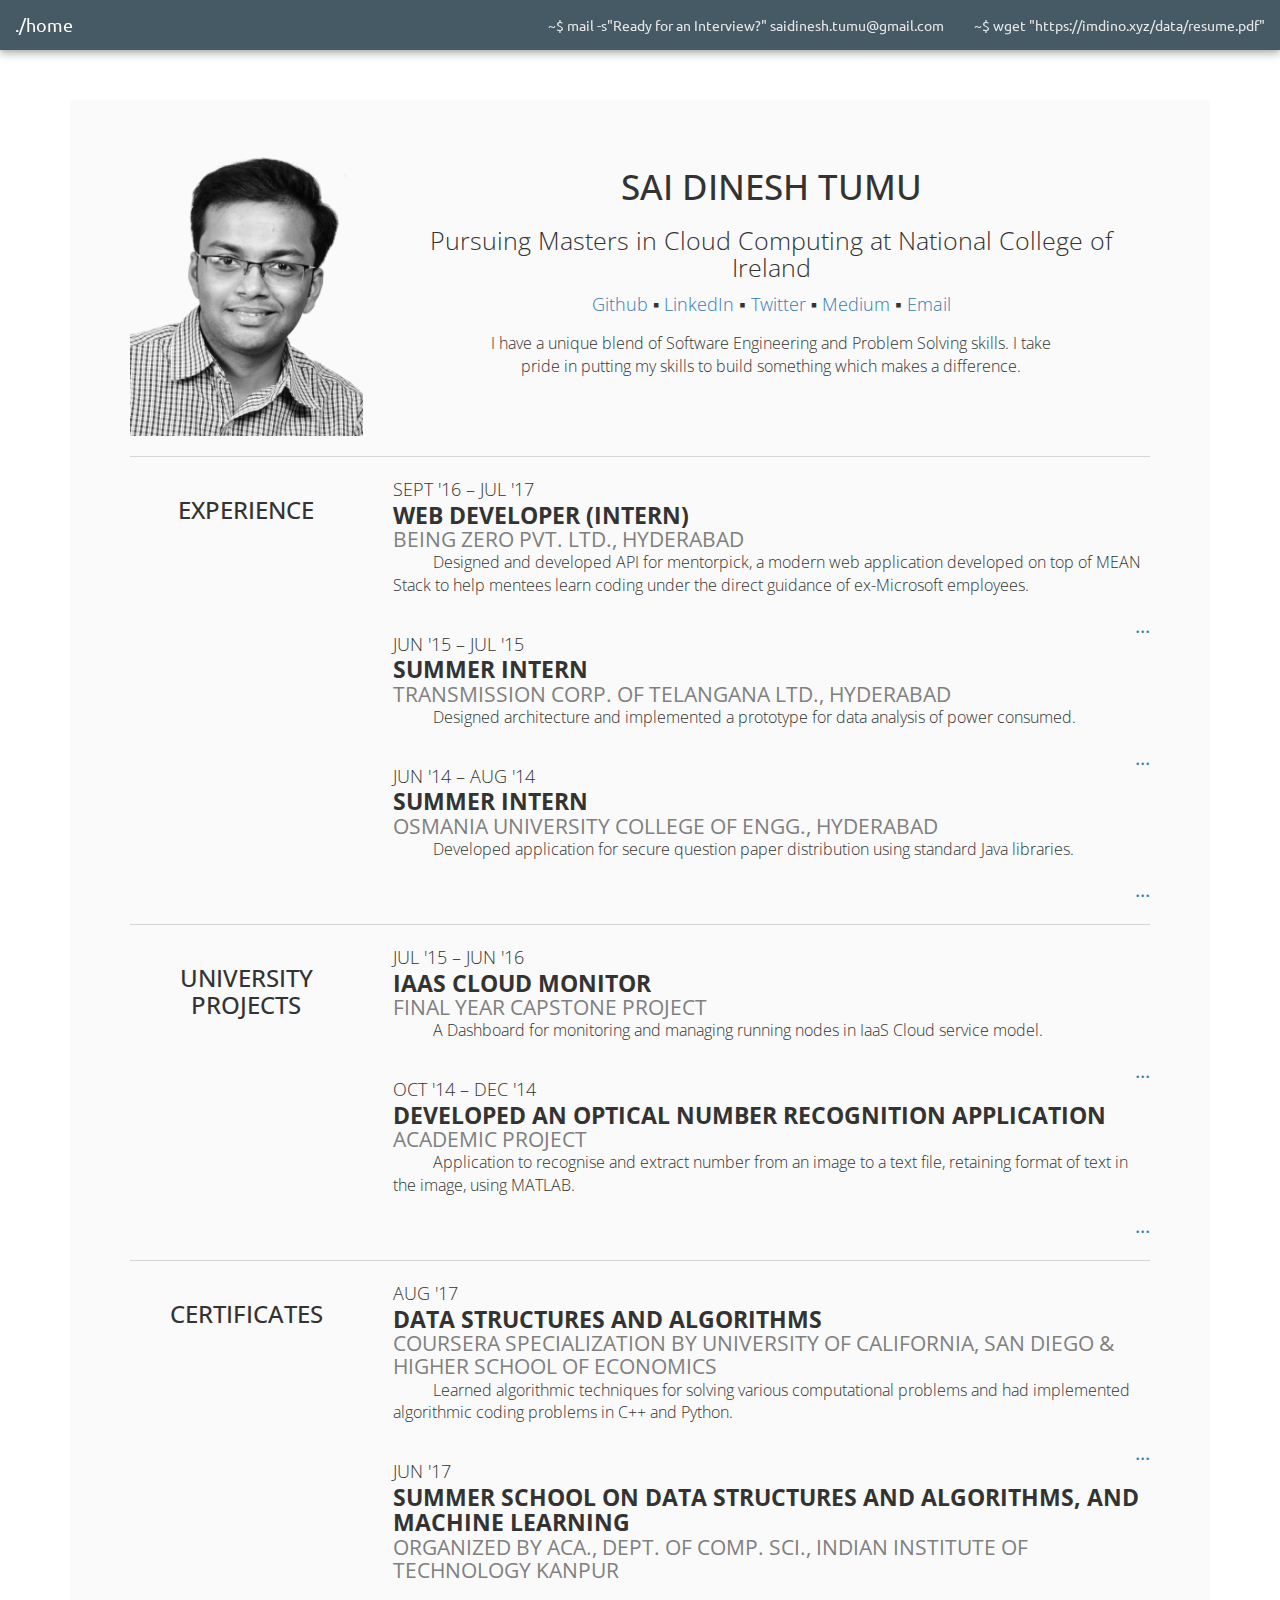
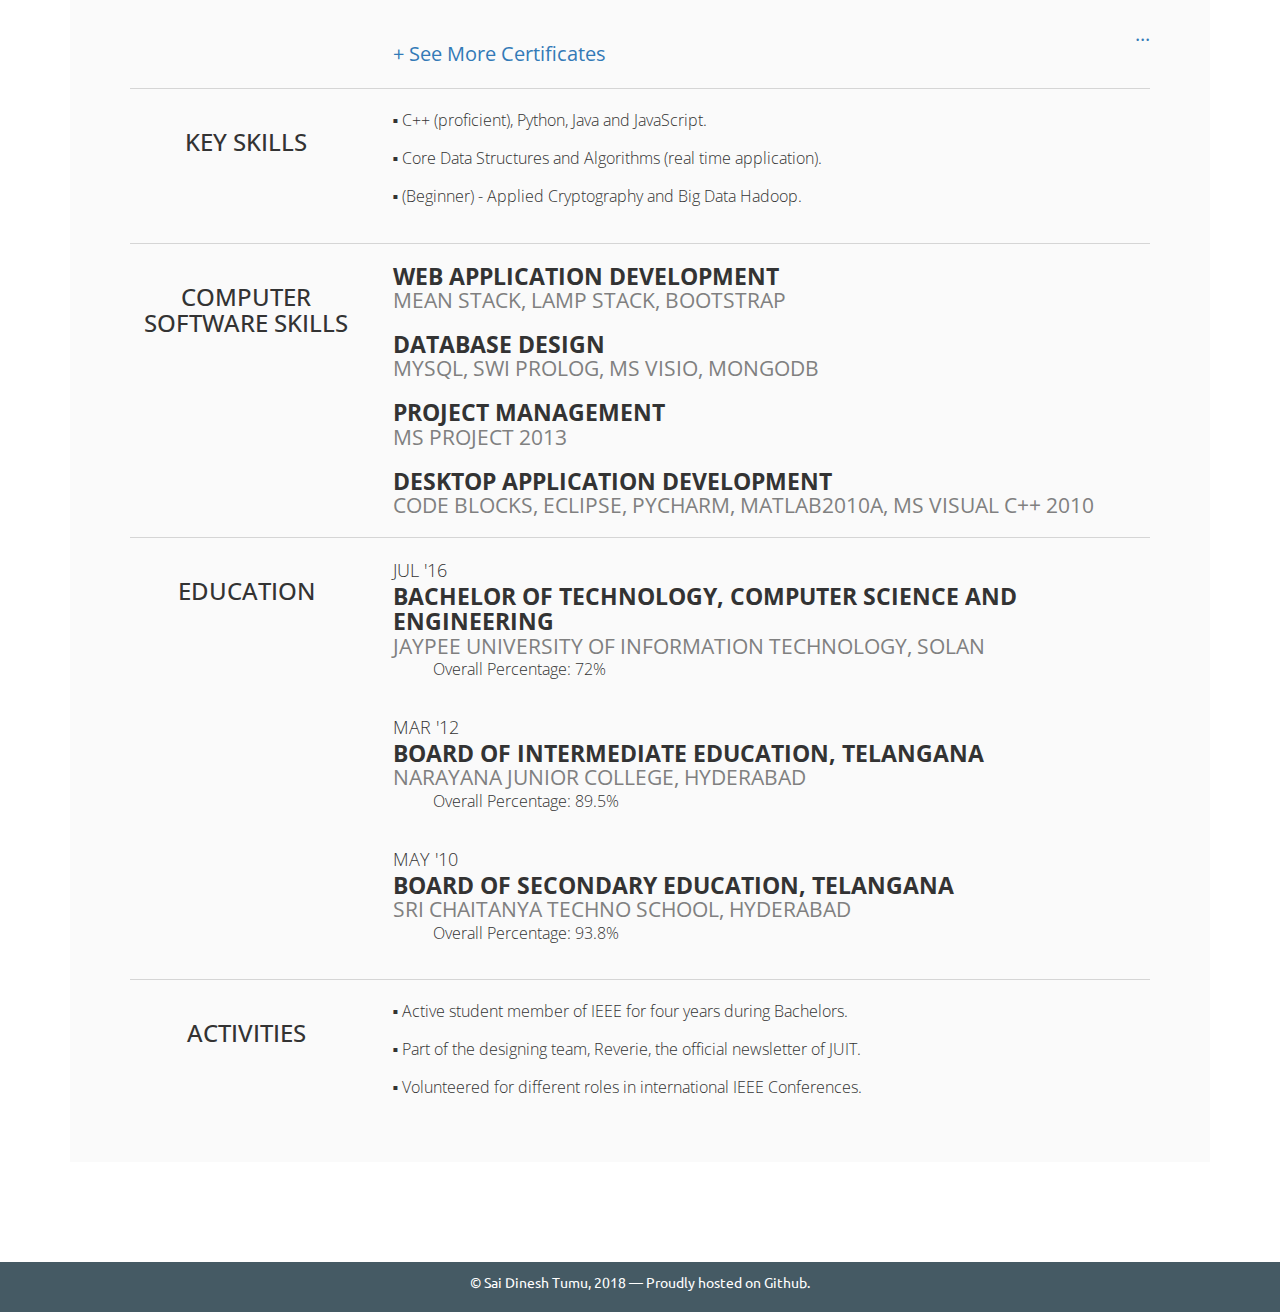
==== commit 3e713a8c: "Updated  - 28.03.18" ====
--- a/index.html
+++ b/index.html
@@ -54,8 +54,8 @@
 				<div class="navbar-right">
 					<ul class="nav navbar-nav">
 						<!-- <li><a href="./blog/index.html" title="Read my Blog">~$ cd blog</a></li> -->
-						<li><a href="./timeline/index.html" title="My timeline">~$ cd timeline</a></li> 
-						<li><a href="mailto:dinoRkz@outlook.com" title="Hire me!!">~$ mail -s"You're Hired!!" dinoRkz@outlook.com</a></li>
+						<!-- <li><a href="./timeline/index.html" title="My timeline">~$ cd timeline</a></li> -->
+						<li><a href="mailto:saidinesh.tumu@gmail.com" title="Contact me!!">~$ mail -s"Ready for an Interview?" saidinesh.tumu@gmail.com</a></li>
 						<li><a href="./data/resume.pdf" target="_blank" title="Download Resume">~$ wget "https://imdino.xyz/data/resume.pdf"</a></li>
 					</ul>
 				</div>
@@ -74,14 +74,14 @@
 					<div class="col-md-9 center-text">
 						<div class="center">
 							<h1 id="name">SAI DINESH TUMU</h1>
-							<h2 id="headline">Pursuing Masters in Cloud Computing</h2>
+							<h2 id="headline">Pursuing Masters in Cloud Computing at National College of Ireland</h2>
 							<p id="links">
-								<a href="https://github.com/dinoRkz">Github</a> &#9642;
-								<a href="https://www.linkedin.com/in/dinorkz/">LinkedIn</a> &#9642;
-								<a href="https://twitter.com/dinoRkz">Twitter</a> &#9642;
-								<a href="https://medium.com/@dinoRkz">Medium</a> &#9642;
-								<a href="mailto:dinoRkz@outlook.com">Email</a>
-								<a class="none" href="tel:+919816959223">Phone</a>
+								<a target="_blank" href="https://github.com/dinoRkz">Github</a> &#9642;
+								<a target="_blank" href="https://www.linkedin.com/in/dinorkz/">LinkedIn</a> &#9642;
+								<a target="_blank" href="https://twitter.com/dinoRkz">Twitter</a> &#9642;
+								<a target="_blank" href="https://medium.com/@dinoRkz">Medium</a> &#9642;
+								<a target="_blank" href="mailto:dinoRkz@outlook.com">Email</a>
+								<a target="_blank" class="none" href="tel:+353894207706">Phone</a>
 							</p>
 							<div class="col-md-10 col-md-offset-1">
 								<p>I have a unique blend of Software Engineering and Problem Solving skills. I take pride in putting my skills to build something which makes a difference.</p>
@@ -100,7 +100,7 @@
 						<p class="year">SEPT '16 – JUL '17</p>
 						<h2 class="title">WEB DEVELOPER (INTERN)</h2>
 						<h3 class="company">BEING ZERO PVT. LTD., HYDERABAD</h3>
-						<p><span class="tab"></span>Currently designing API for mentorpick, a modern web application developed
+						<p><span class="tab"></span>Designed and developed API for mentorpick, a modern web application developed
 							on top of MEAN Stack to help mentees learn coding under the direct guidance of ex-Microsoft employees.</p>
 						<div class="toggle_parent">
 							<div class="toggleHolder">
@@ -472,13 +472,13 @@
 		<div class="fb-like" data-share="true" data-width="300" data-show-faces="true"></div> 
 	</div>
 	<footer>
-		<p>© <a href="https://imdino.xyz/">Sai Dinesh Tumu</a>, 2017 — Proudly hosted on <a href="https://github.com/">Github</a>.</p>
+		<p>© <a href="https://imdino.xyz/">Sai Dinesh Tumu</a>, 2018 — Proudly hosted on <a href="https://github.com/">Github</a>.</p>
 	</footer>
 	<script type="text/javascript" src="https://cdnjs.cloudflare.com/ajax/libs/jquery/1.12.4/jquery.min.js"></script>
 	<script type="text/javascript" src="https://cdnjs.cloudflare.com/ajax/libs/twitter-bootstrap/3.3.7/js/bootstrap.min.js"></script>
 	<script type="text/javascript">$(document).ready(function(){$('.toggler').on('click',function(){$(this).parent().children().toggle();$(this).parent().parent().find('.toggled_content').slideToggle();});$('.toggler_child').on('click',function(){$(this).parent().children().toggle();$(this).parent().parent().find('.toggled_content_child').slideToggle();});});</script>
 	<script type="text/javascript">(function(i,s,o,g,r,a,m){i['GoogleAnalyticsObject']=r;i[r]=i[r]||function(){(i[r].q=i[r].q||[]).push(arguments)},i[r].l=1*new Date();a=s.createElement(o),m=s.getElementsByTagName(o)[0];a.async=1;a.src=g;m.parentNode.insertBefore(a,m)})(window,document,'script','https://www.google-analytics.com/analytics.js','ga');ga('create','UA-102313742-1','auto');ga('send','pageview');</script>
-	<script type="text/javascript">window.fbAsyncInit=function(){FB.init({appId:"248049302376650",xfbml:!0,version:"v2.9"}),FB.AppEvents.logPageView()},function(e,n,t){var o,c=e.getElementsByTagName(n)[0];e.getElementById(t)||(o=e.createElement(n),o.id=t,o.src="//connect.facebook.net/en_US/sdk.js",c.parentNode.insertBefore(o, c))}(document,"script","facebook-jssdk");</script>
+<!-- 	<script type="text/javascript">window.fbAsyncInit=function(){FB.init({appId:"248049302376650",xfbml:!0,version:"v2.9"}),FB.AppEvents.logPageView()},function(e,n,t){var o,c=e.getElementsByTagName(n)[0];e.getElementById(t)||(o=e.createElement(n),o.id=t,o.src="//connect.facebook.net/en_US/sdk.js",c.parentNode.insertBefore(o, c))}(document,"script","facebook-jssdk");</script> -->
 	<script type="application/ld+json">{"@context":"http://schema.org","@type":"Person","address":"Hyderabad, India","alumniOf":[{"@type":"EducationalOrganization","name":"Jaypee University of Information Technology","url":"http://www.juit.ac.in/","address":"P.O. Waknaghat, Teh Kandaghat, Solan, Himachal Pradesh, India 173234"},{"@type":"Organization","name":"Transmission Corporation of Telangana Limited","url":"http://transco.telangana.gov.in/","address":"Vidyut Soudha Building, Khairatabad, Hyderabad, Telangana, India 500004"},{"@type":"EducationalOrganization","name":"University College of Engineering, Osmania University","url":"http://www.uceou.edu/","address":"Osmania University Main Rd, Osmania University, Amberpet, Hyderabad, Telangana, India 500007"},{"@type":"EducationalOrganization","name":"Narayana Junior College","url":"http://www.narayanajuniorcolleges.com/iitprogram.php","address":"Hyderabad"},{"@type":"EducationalOrganization","name":"Sri Chaitanya Techno School","url":"http://www.srichaitanyaschool.net/","address":"L.B.Nagar, Hyderabad"}],"birthDate":"1994-08-23","familyName":"Tumu","gender":"Male","givenName":"Sai Dinesh Tumu","height":"1.7m","homeLocation":{"@type":"Place","address":"Hyderabad"},"honorificPrefix":"Mr","honorificSuffix":"B.Tech (CSE)","jobTitle":"Web Developer (Intern)","knows":[{"@type":"Person","name":"Abhinav Kumar","url":"http://abhnv.com/"},{"@type":"Person","name":"Satyam Kapoor","url":"https://satyamkapoor.com/"}],"memberOf":[{"@type":"Organization","name":"IEEE","url":"https://www.ieee.org/index.html"}],"nationality":"Indian","telephone":"+91-9816959223","workLocation":{"@type":"Place","address":"Hyderabad"},"worksFor":[{"@type":"Organization","name":"Being Zero","url":"http://beingzero.in/","address":"Kukatpally, Hyderabad"}],"alternateName":"dino","description":"My online CV. I've a unique blend of Software Engineering & Problem Solving skills. I take pride in putting them to build something which makes a difference.","image":"https://imdino.xyz/img/dinesh_256.png","name":"Sai Dinesh Tumu","sameAs":["https://imdino.xyz","https://plus.google.com/113249638095947151782","https://twitter.com/dinoRkz","https://facebook.com/dinoRkz","https://youtube.com/channel/UCM93dHqs4FVjcZ4LmaLUb0A","https://quora.com/profile/Sai-Dinesh-Tumu","https://instagram.com/dinoRkz"],"url":"https://imdino.xyz"}</script>
 </body>
 
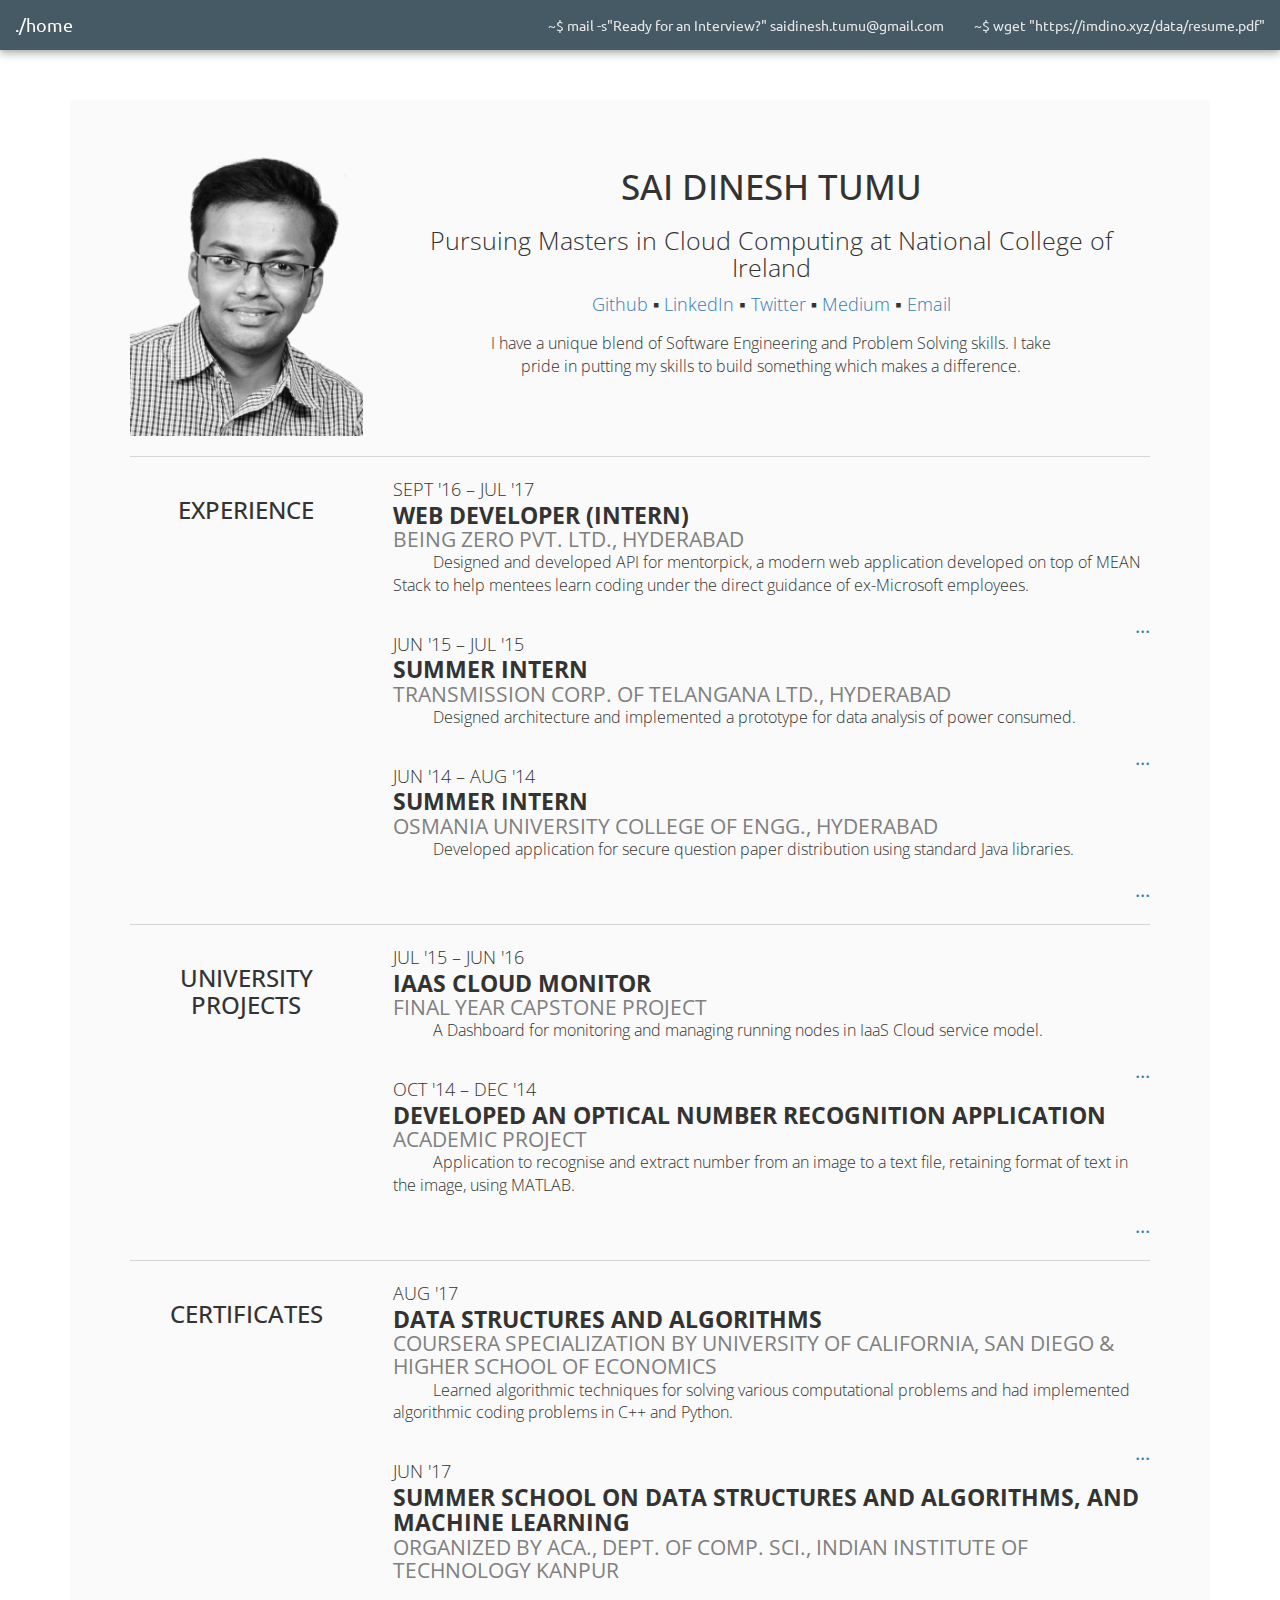
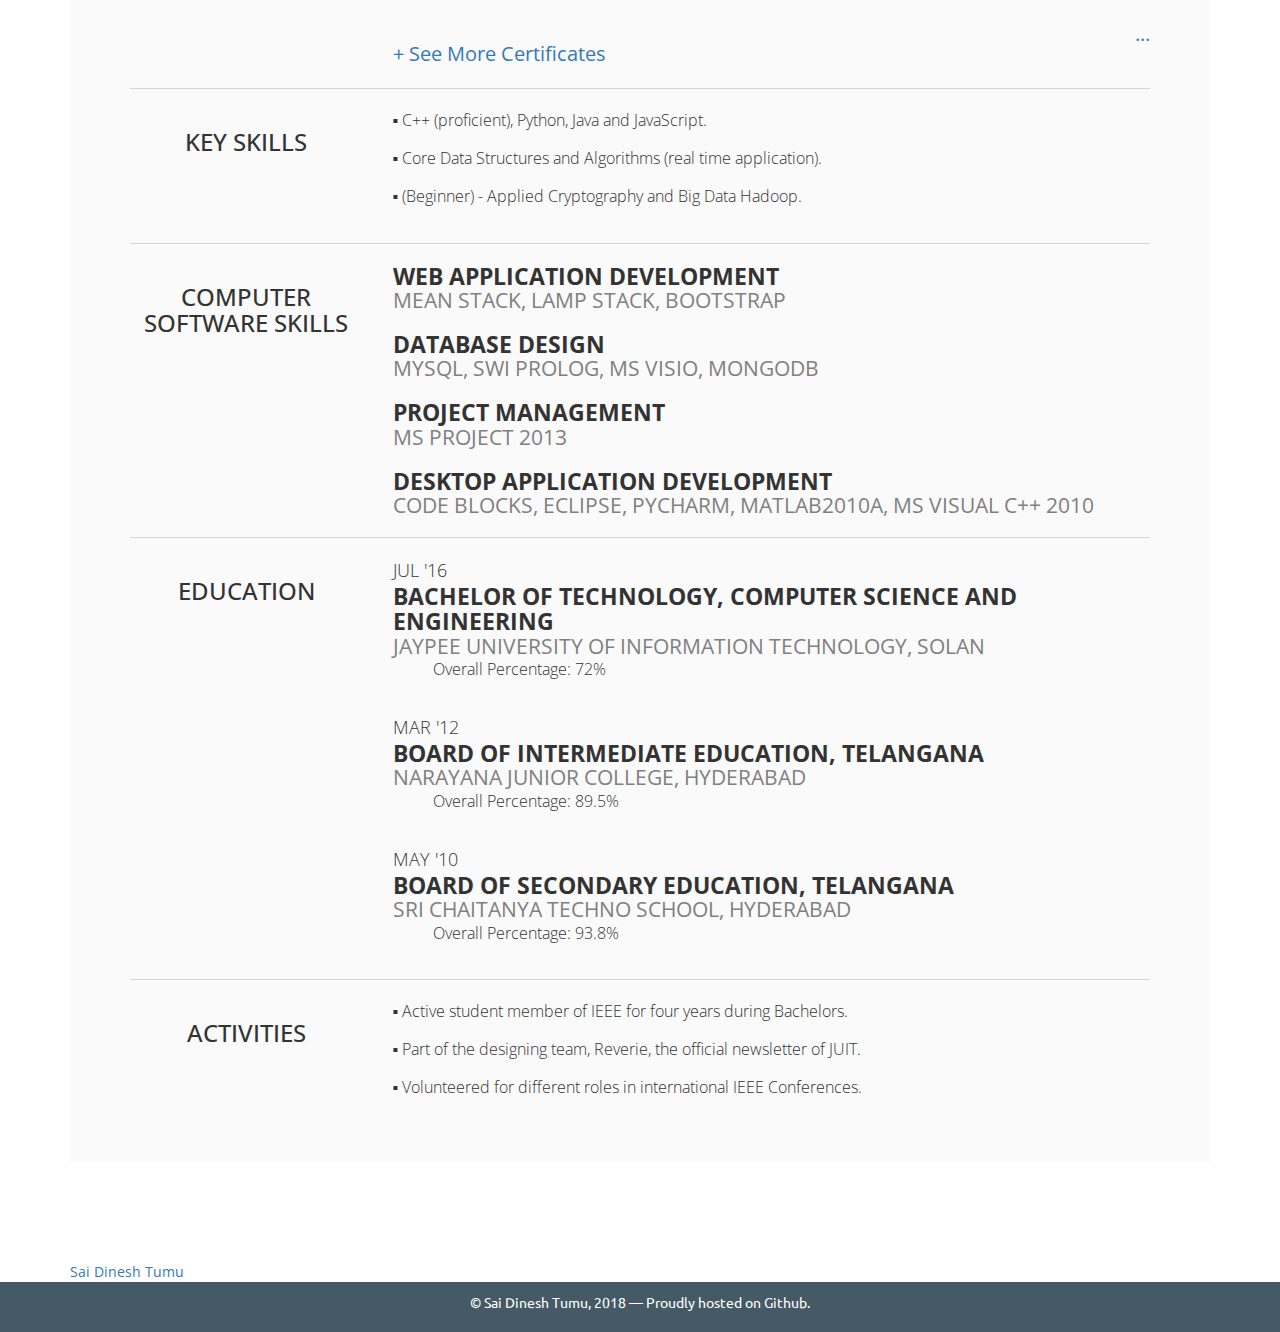
==== commit 4ecc2a69: "Added LinkedIn badge" ====
--- a/index.html
+++ b/index.html
@@ -469,7 +469,8 @@
 				</div>
 			</div>
 		</div>
-		<div class="fb-like" data-share="true" data-width="300" data-show-faces="true"></div> 
+	<!-- 	<div class="fb-like" data-share="true" data-width="300" data-show-faces="true"></div>  -->
+	<div class="LI-profile-badge"  data-version="v1" data-size="medium" data-locale="en_US" data-type="horizontal" data-theme="dark" data-vanity="dinorkz"><a class="LI-simple-link" href='https://ie.linkedin.com/in/dinorkz?trk=profile-badge'>Sai Dinesh Tumu</a></div>
 	</div>
 	<footer>
 		<p>© <a href="https://imdino.xyz/">Sai Dinesh Tumu</a>, 2018 — Proudly hosted on <a href="https://github.com/">Github</a>.</p>
@@ -478,7 +479,8 @@
 	<script type="text/javascript" src="https://cdnjs.cloudflare.com/ajax/libs/twitter-bootstrap/3.3.7/js/bootstrap.min.js"></script>
 	<script type="text/javascript">$(document).ready(function(){$('.toggler').on('click',function(){$(this).parent().children().toggle();$(this).parent().parent().find('.toggled_content').slideToggle();});$('.toggler_child').on('click',function(){$(this).parent().children().toggle();$(this).parent().parent().find('.toggled_content_child').slideToggle();});});</script>
 	<script type="text/javascript">(function(i,s,o,g,r,a,m){i['GoogleAnalyticsObject']=r;i[r]=i[r]||function(){(i[r].q=i[r].q||[]).push(arguments)},i[r].l=1*new Date();a=s.createElement(o),m=s.getElementsByTagName(o)[0];a.async=1;a.src=g;m.parentNode.insertBefore(a,m)})(window,document,'script','https://www.google-analytics.com/analytics.js','ga');ga('create','UA-102313742-1','auto');ga('send','pageview');</script>
-<!-- 	<script type="text/javascript">window.fbAsyncInit=function(){FB.init({appId:"248049302376650",xfbml:!0,version:"v2.9"}),FB.AppEvents.logPageView()},function(e,n,t){var o,c=e.getElementsByTagName(n)[0];e.getElementById(t)||(o=e.createElement(n),o.id=t,o.src="//connect.facebook.net/en_US/sdk.js",c.parentNode.insertBefore(o, c))}(document,"script","facebook-jssdk");</script> -->
+	<script type="text/javascript" src="https://platform.linkedin.com/badges/js/profile.js" async defer></script>
+	<!-- 	<script type="text/javascript">window.fbAsyncInit=function(){FB.init({appId:"248049302376650",xfbml:!0,version:"v2.9"}),FB.AppEvents.logPageView()},function(e,n,t){var o,c=e.getElementsByTagName(n)[0];e.getElementById(t)||(o=e.createElement(n),o.id=t,o.src="//connect.facebook.net/en_US/sdk.js",c.parentNode.insertBefore(o, c))}(document,"script","facebook-jssdk");</script> -->
 	<script type="application/ld+json">{"@context":"http://schema.org","@type":"Person","address":"Hyderabad, India","alumniOf":[{"@type":"EducationalOrganization","name":"Jaypee University of Information Technology","url":"http://www.juit.ac.in/","address":"P.O. Waknaghat, Teh Kandaghat, Solan, Himachal Pradesh, India 173234"},{"@type":"Organization","name":"Transmission Corporation of Telangana Limited","url":"http://transco.telangana.gov.in/","address":"Vidyut Soudha Building, Khairatabad, Hyderabad, Telangana, India 500004"},{"@type":"EducationalOrganization","name":"University College of Engineering, Osmania University","url":"http://www.uceou.edu/","address":"Osmania University Main Rd, Osmania University, Amberpet, Hyderabad, Telangana, India 500007"},{"@type":"EducationalOrganization","name":"Narayana Junior College","url":"http://www.narayanajuniorcolleges.com/iitprogram.php","address":"Hyderabad"},{"@type":"EducationalOrganization","name":"Sri Chaitanya Techno School","url":"http://www.srichaitanyaschool.net/","address":"L.B.Nagar, Hyderabad"}],"birthDate":"1994-08-23","familyName":"Tumu","gender":"Male","givenName":"Sai Dinesh Tumu","height":"1.7m","homeLocation":{"@type":"Place","address":"Hyderabad"},"honorificPrefix":"Mr","honorificSuffix":"B.Tech (CSE)","jobTitle":"Web Developer (Intern)","knows":[{"@type":"Person","name":"Abhinav Kumar","url":"http://abhnv.com/"},{"@type":"Person","name":"Satyam Kapoor","url":"https://satyamkapoor.com/"}],"memberOf":[{"@type":"Organization","name":"IEEE","url":"https://www.ieee.org/index.html"}],"nationality":"Indian","telephone":"+91-9816959223","workLocation":{"@type":"Place","address":"Hyderabad"},"worksFor":[{"@type":"Organization","name":"Being Zero","url":"http://beingzero.in/","address":"Kukatpally, Hyderabad"}],"alternateName":"dino","description":"My online CV. I've a unique blend of Software Engineering & Problem Solving skills. I take pride in putting them to build something which makes a difference.","image":"https://imdino.xyz/img/dinesh_256.png","name":"Sai Dinesh Tumu","sameAs":["https://imdino.xyz","https://plus.google.com/113249638095947151782","https://twitter.com/dinoRkz","https://facebook.com/dinoRkz","https://youtube.com/channel/UCM93dHqs4FVjcZ4LmaLUb0A","https://quora.com/profile/Sai-Dinesh-Tumu","https://instagram.com/dinoRkz"],"url":"https://imdino.xyz"}</script>
 </body>
 
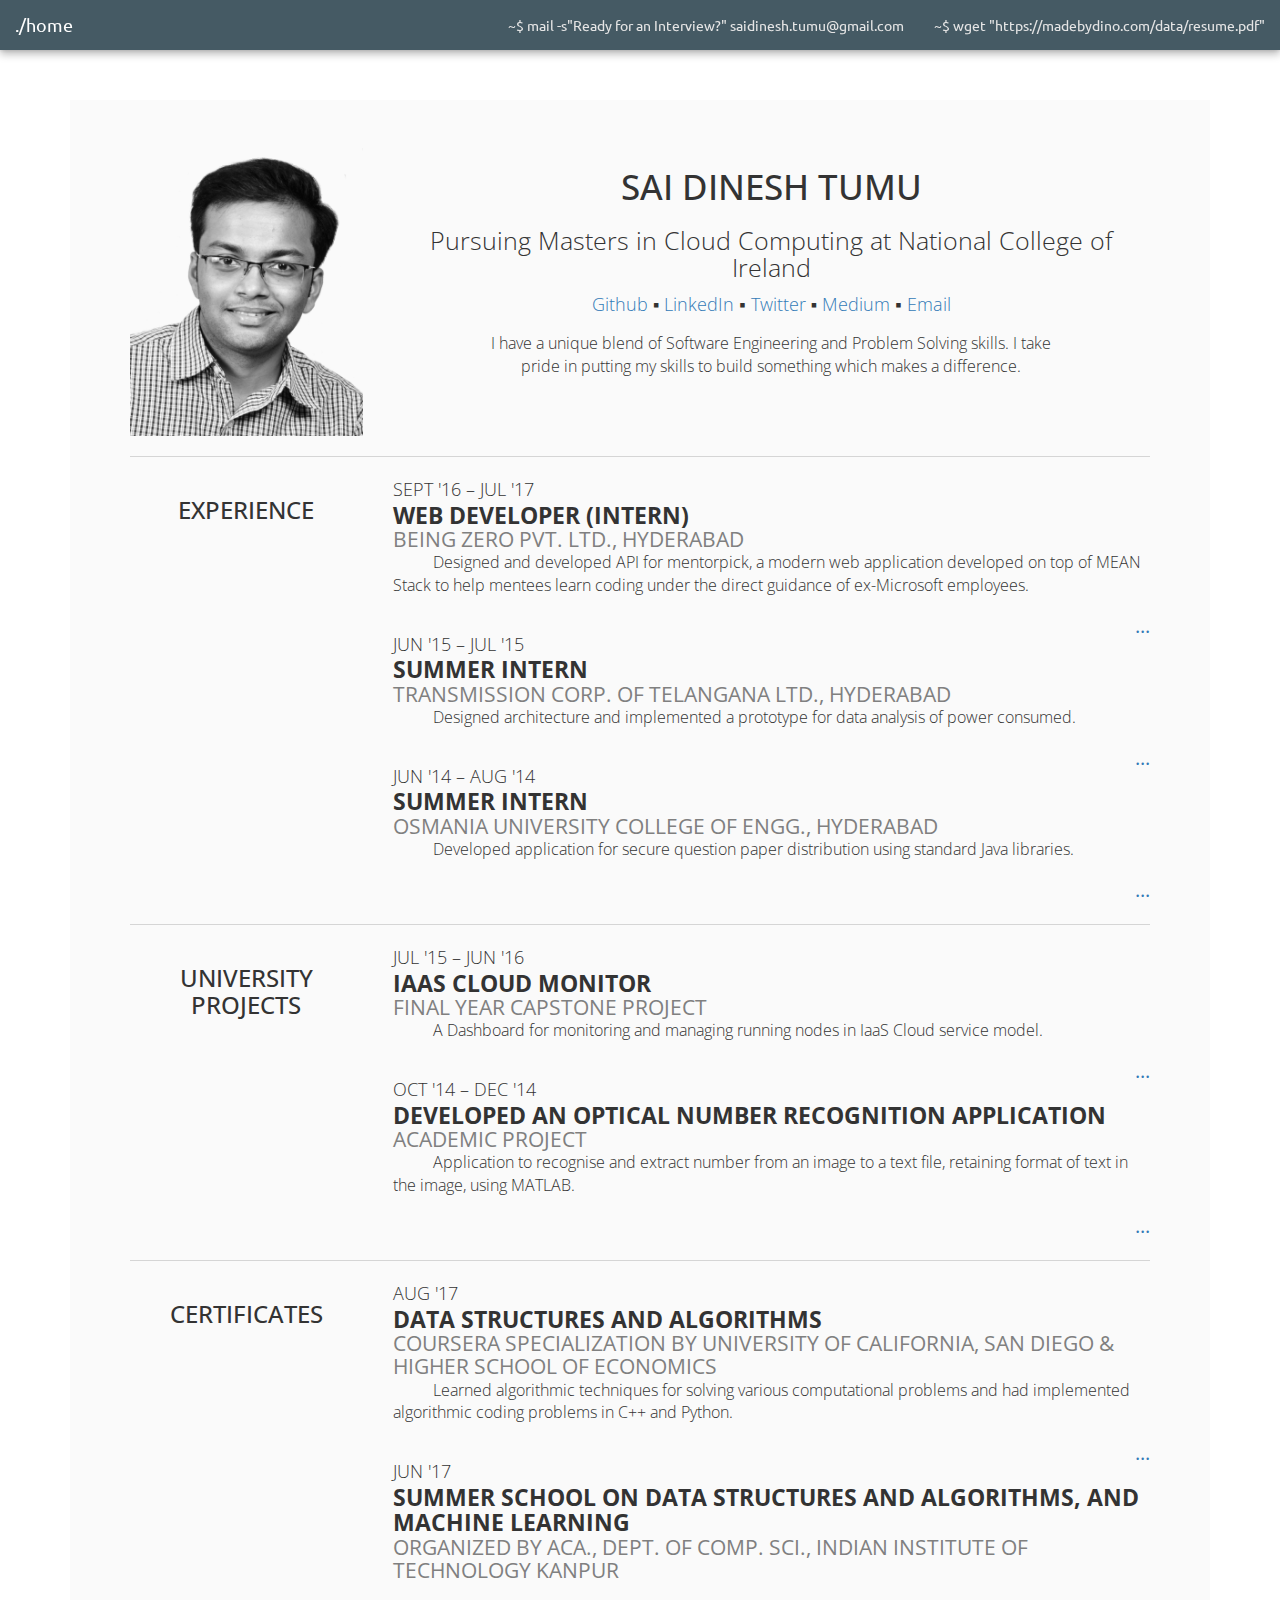
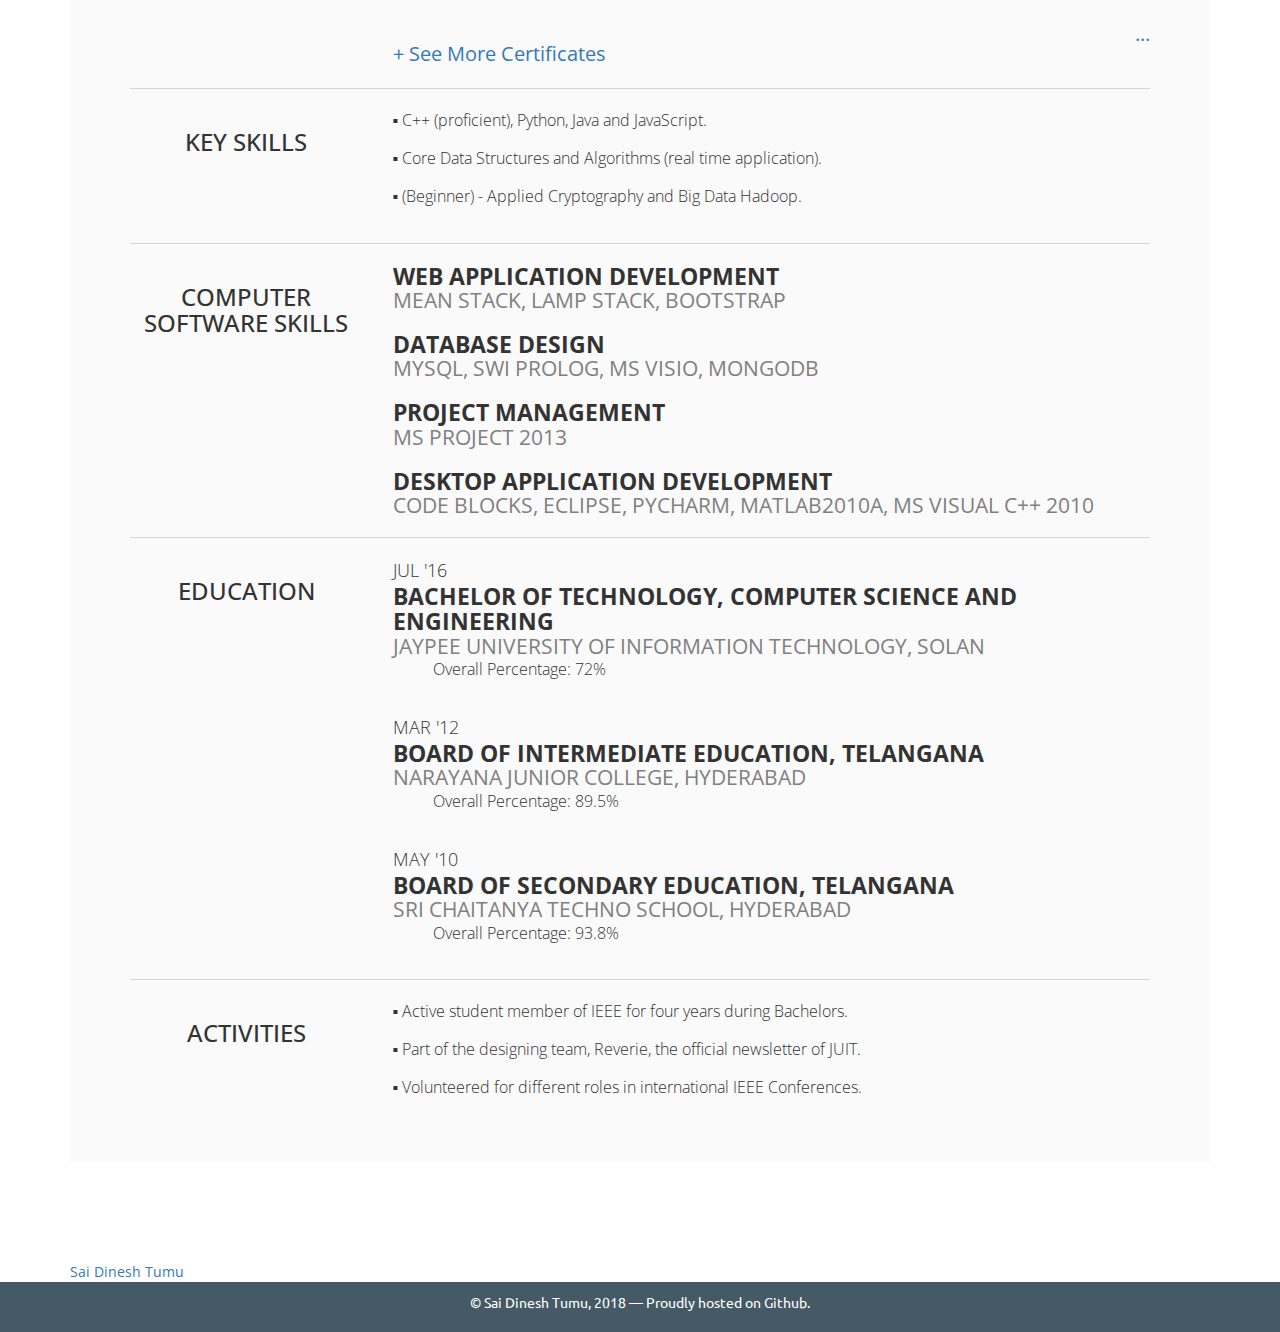
==== commit 8990e483: "Changing domain to https://madebydino.com" ====
--- a/index.html
+++ b/index.html
@@ -10,23 +10,23 @@
 	<meta name="author" content="Sai Dinesh Tumu">
 	<meta name="keywords" content="Web,Application,Developer,Programming,Algorithms,Data,Structures,C++,Python,JavaScript,Hyderabad,cloud,university,project">
 
-	<link rel="canonical" href="https://imdino.xyz">
+	<link rel="canonical" href="https://madebydino.com">
 
 	<meta property="fb:admins" content="dinoRkz"> 
 	<meta property="fb:app_id" content="248049302376650"> 
 	<meta property="og:type" content="website">
 	<meta property="og:description" content="My online CV. I've a unique blend of Software Engineering & Problem Solving skills. I take pride in putting them to build something which makes a difference.">
 	<meta property="og:title" content="Sai Dinesh Tumu. Web Developer. Loves Programming in C++ and Python.">
-	<meta property="og:image" content="https://imdino.xyz/img/dinesh_256.png">
+	<meta property="og:image" content="https://madebydino.com/img/dinesh_256.png">
 	<meta property="og:image:alt" content="Picture of Sai Dinesh Tumu">
-	<meta property="og:url" content="https://imdino.xyz">
+	<meta property="og:url" content="https://madebydino.com">
 	<meta property="og:site_name" content="Sai Dinesh Tumu">
 
 	<meta name="twitter:card" content="summary">
 	<meta name="twitter:site" content="@dinoRkz">
 	<meta name="twitter:title" content="Sai Dinesh Tumu. Web Developer. Loves Programming in C++ and Python.">
 	<meta name="twitter:description" content="My online CV. I've a unique blend of Software Engineering & Problem Solving skills. I take pride in putting them to build something which makes a difference.">
-	<meta name="twitter:image" content="https://imdino.xyz/img/dinesh_256.png">
+	<meta name="twitter:image" content="https://madebydino.com/img/dinesh_256.png">
 
 	<link rel="stylesheet" type="text/css" href="https://fonts.googleapis.com/css?family=Ubuntu|Open+Sans:300,400,700">
 	<link rel="stylesheet" type="text/css" href="https://cdnjs.cloudflare.com/ajax/libs/twitter-bootstrap/3.3.7/css/bootstrap.min.css">
@@ -56,7 +56,7 @@
 						<!-- <li><a href="./blog/index.html" title="Read my Blog">~$ cd blog</a></li> -->
 						<!-- <li><a href="./timeline/index.html" title="My timeline">~$ cd timeline</a></li> -->
 						<li><a href="mailto:saidinesh.tumu@gmail.com" title="Contact me!!">~$ mail -s"Ready for an Interview?" saidinesh.tumu@gmail.com</a></li>
-						<li><a href="./data/resume.pdf" target="_blank" title="Download Resume">~$ wget "https://imdino.xyz/data/resume.pdf"</a></li>
+						<li><a href="./data/resume.pdf" download title="Download Resume">~$ wget "https://madebydino.com/data/resume.pdf"</a></li>
 					</ul>
 				</div>
 			</div>
@@ -181,7 +181,7 @@
 							</div>
 							<div class="toggled_content none">
 								<p>&#9642; Source Code: <a href="https://github.com/abhinavk/Virtproj">Github</a></p>
-								<p>&#9642; Contributors: <a href="https://imdino.xyz/">Sai Dinesh Tumu</a>, <a href="http://abhnv.com/">Abhinav Kumar</a></p>
+								<p>&#9642; Contributors: <a href="https://madebydino.com/">Sai Dinesh Tumu</a>, <a href="http://abhnv.com/">Abhinav Kumar</a></p>
 								<p>&#9642; Detailed description:
 									<br> - <a href="https://github.com/abhinavk/Virtproj">VirtProj</a> is a dashboard for monitoring and managing running nodes, accessed on desktop. It monitors all running domain and the host using libvirt library. Also generates a time-based report in PDF.
 								</p>
@@ -207,7 +207,7 @@
 							</div>
 							<div class="toggled_content none">
 								<p>&#9642; Source Code: <a href="https://github.com/dinoRkz/optical-number-recognition">Github</a></p>
-								<p>&#9642; Contributors: <a href="https://imdino.xyz/">Sai Dinesh Tumu</a>, <a href="https://github.com/dalchand123">Dalchand Sharma</a></p>
+								<p>&#9642; Contributors: <a href="https://madebydino.com/">Sai Dinesh Tumu</a>, <a href="https://github.com/dalchand123">Dalchand Sharma</a></p>
 								<p>&#9642; Detailed description:
 									<br> - This project intends to develop a number recognition software. That is, when an image of a number is captured and processed using the software, the software tells the user what number it is. However, unlike most of image processing softwares, which usually creates template and compares it with another input image to check the percentage of similarity, here, the content of the image is informed to the computer.
 								</p>
@@ -473,7 +473,7 @@
 	<div class="LI-profile-badge"  data-version="v1" data-size="medium" data-locale="en_US" data-type="horizontal" data-theme="dark" data-vanity="dinorkz"><a class="LI-simple-link" href='https://ie.linkedin.com/in/dinorkz?trk=profile-badge'>Sai Dinesh Tumu</a></div>
 	</div>
 	<footer>
-		<p>© <a href="https://imdino.xyz/">Sai Dinesh Tumu</a>, 2018 — Proudly hosted on <a href="https://github.com/">Github</a>.</p>
+		<p>© <a href="https://madebydino.com/">Sai Dinesh Tumu</a>, 2018 — Proudly hosted on <a href="https://github.com/">Github</a>.</p>
 	</footer>
 	<script type="text/javascript" src="https://cdnjs.cloudflare.com/ajax/libs/jquery/1.12.4/jquery.min.js"></script>
 	<script type="text/javascript" src="https://cdnjs.cloudflare.com/ajax/libs/twitter-bootstrap/3.3.7/js/bootstrap.min.js"></script>
@@ -481,7 +481,7 @@
 	<script type="text/javascript">(function(i,s,o,g,r,a,m){i['GoogleAnalyticsObject']=r;i[r]=i[r]||function(){(i[r].q=i[r].q||[]).push(arguments)},i[r].l=1*new Date();a=s.createElement(o),m=s.getElementsByTagName(o)[0];a.async=1;a.src=g;m.parentNode.insertBefore(a,m)})(window,document,'script','https://www.google-analytics.com/analytics.js','ga');ga('create','UA-102313742-1','auto');ga('send','pageview');</script>
 	<script type="text/javascript" src="https://platform.linkedin.com/badges/js/profile.js" async defer></script>
 	<!-- 	<script type="text/javascript">window.fbAsyncInit=function(){FB.init({appId:"248049302376650",xfbml:!0,version:"v2.9"}),FB.AppEvents.logPageView()},function(e,n,t){var o,c=e.getElementsByTagName(n)[0];e.getElementById(t)||(o=e.createElement(n),o.id=t,o.src="//connect.facebook.net/en_US/sdk.js",c.parentNode.insertBefore(o, c))}(document,"script","facebook-jssdk");</script> -->
-	<script type="application/ld+json">{"@context":"http://schema.org","@type":"Person","address":"Hyderabad, India","alumniOf":[{"@type":"EducationalOrganization","name":"Jaypee University of Information Technology","url":"http://www.juit.ac.in/","address":"P.O. Waknaghat, Teh Kandaghat, Solan, Himachal Pradesh, India 173234"},{"@type":"Organization","name":"Transmission Corporation of Telangana Limited","url":"http://transco.telangana.gov.in/","address":"Vidyut Soudha Building, Khairatabad, Hyderabad, Telangana, India 500004"},{"@type":"EducationalOrganization","name":"University College of Engineering, Osmania University","url":"http://www.uceou.edu/","address":"Osmania University Main Rd, Osmania University, Amberpet, Hyderabad, Telangana, India 500007"},{"@type":"EducationalOrganization","name":"Narayana Junior College","url":"http://www.narayanajuniorcolleges.com/iitprogram.php","address":"Hyderabad"},{"@type":"EducationalOrganization","name":"Sri Chaitanya Techno School","url":"http://www.srichaitanyaschool.net/","address":"L.B.Nagar, Hyderabad"}],"birthDate":"1994-08-23","familyName":"Tumu","gender":"Male","givenName":"Sai Dinesh Tumu","height":"1.7m","homeLocation":{"@type":"Place","address":"Hyderabad"},"honorificPrefix":"Mr","honorificSuffix":"B.Tech (CSE)","jobTitle":"Web Developer (Intern)","knows":[{"@type":"Person","name":"Abhinav Kumar","url":"http://abhnv.com/"},{"@type":"Person","name":"Satyam Kapoor","url":"https://satyamkapoor.com/"}],"memberOf":[{"@type":"Organization","name":"IEEE","url":"https://www.ieee.org/index.html"}],"nationality":"Indian","telephone":"+91-9816959223","workLocation":{"@type":"Place","address":"Hyderabad"},"worksFor":[{"@type":"Organization","name":"Being Zero","url":"http://beingzero.in/","address":"Kukatpally, Hyderabad"}],"alternateName":"dino","description":"My online CV. I've a unique blend of Software Engineering & Problem Solving skills. I take pride in putting them to build something which makes a difference.","image":"https://imdino.xyz/img/dinesh_256.png","name":"Sai Dinesh Tumu","sameAs":["https://imdino.xyz","https://plus.google.com/113249638095947151782","https://twitter.com/dinoRkz","https://facebook.com/dinoRkz","https://youtube.com/channel/UCM93dHqs4FVjcZ4LmaLUb0A","https://quora.com/profile/Sai-Dinesh-Tumu","https://instagram.com/dinoRkz"],"url":"https://imdino.xyz"}</script>
+	<script type="application/ld+json">{"@context":"http://schema.org","@type":"Person","address":"Hyderabad, India","alumniOf":[{"@type":"EducationalOrganization","name":"Jaypee University of Information Technology","url":"http://www.juit.ac.in/","address":"P.O. Waknaghat, Teh Kandaghat, Solan, Himachal Pradesh, India 173234"},{"@type":"Organization","name":"Transmission Corporation of Telangana Limited","url":"http://transco.telangana.gov.in/","address":"Vidyut Soudha Building, Khairatabad, Hyderabad, Telangana, India 500004"},{"@type":"EducationalOrganization","name":"University College of Engineering, Osmania University","url":"http://www.uceou.edu/","address":"Osmania University Main Rd, Osmania University, Amberpet, Hyderabad, Telangana, India 500007"},{"@type":"EducationalOrganization","name":"Narayana Junior College","url":"http://www.narayanajuniorcolleges.com/iitprogram.php","address":"Hyderabad"},{"@type":"EducationalOrganization","name":"Sri Chaitanya Techno School","url":"http://www.srichaitanyaschool.net/","address":"L.B.Nagar, Hyderabad"}],"birthDate":"1994-08-23","familyName":"Tumu","gender":"Male","givenName":"Sai Dinesh Tumu","height":"1.7m","homeLocation":{"@type":"Place","address":"Hyderabad"},"honorificPrefix":"Mr","honorificSuffix":"B.Tech (CSE)","jobTitle":"Web Developer (Intern)","knows":[{"@type":"Person","name":"Abhinav Kumar","url":"http://abhnv.com/"},{"@type":"Person","name":"Satyam Kapoor","url":"https://satyamkapoor.com/"}],"memberOf":[{"@type":"Organization","name":"IEEE","url":"https://www.ieee.org/index.html"}],"nationality":"Indian","telephone":"+91-9816959223","workLocation":{"@type":"Place","address":"Hyderabad"},"worksFor":[{"@type":"Organization","name":"Being Zero","url":"http://beingzero.in/","address":"Kukatpally, Hyderabad"}],"alternateName":"dino","description":"My online CV. I've a unique blend of Software Engineering & Problem Solving skills. I take pride in putting them to build something which makes a difference.","image":"https://madebydino.com/img/dinesh_256.png","name":"Sai Dinesh Tumu","sameAs":["https://madebydino.com","https://plus.google.com/113249638095947151782","https://twitter.com/dinoRkz","https://facebook.com/dinoRkz","https://youtube.com/channel/UCM93dHqs4FVjcZ4LmaLUb0A","https://quora.com/profile/Sai-Dinesh-Tumu","https://instagram.com/dinoRkz"],"url":"https://madebydino.com"}</script>
 </body>
 
 </html>
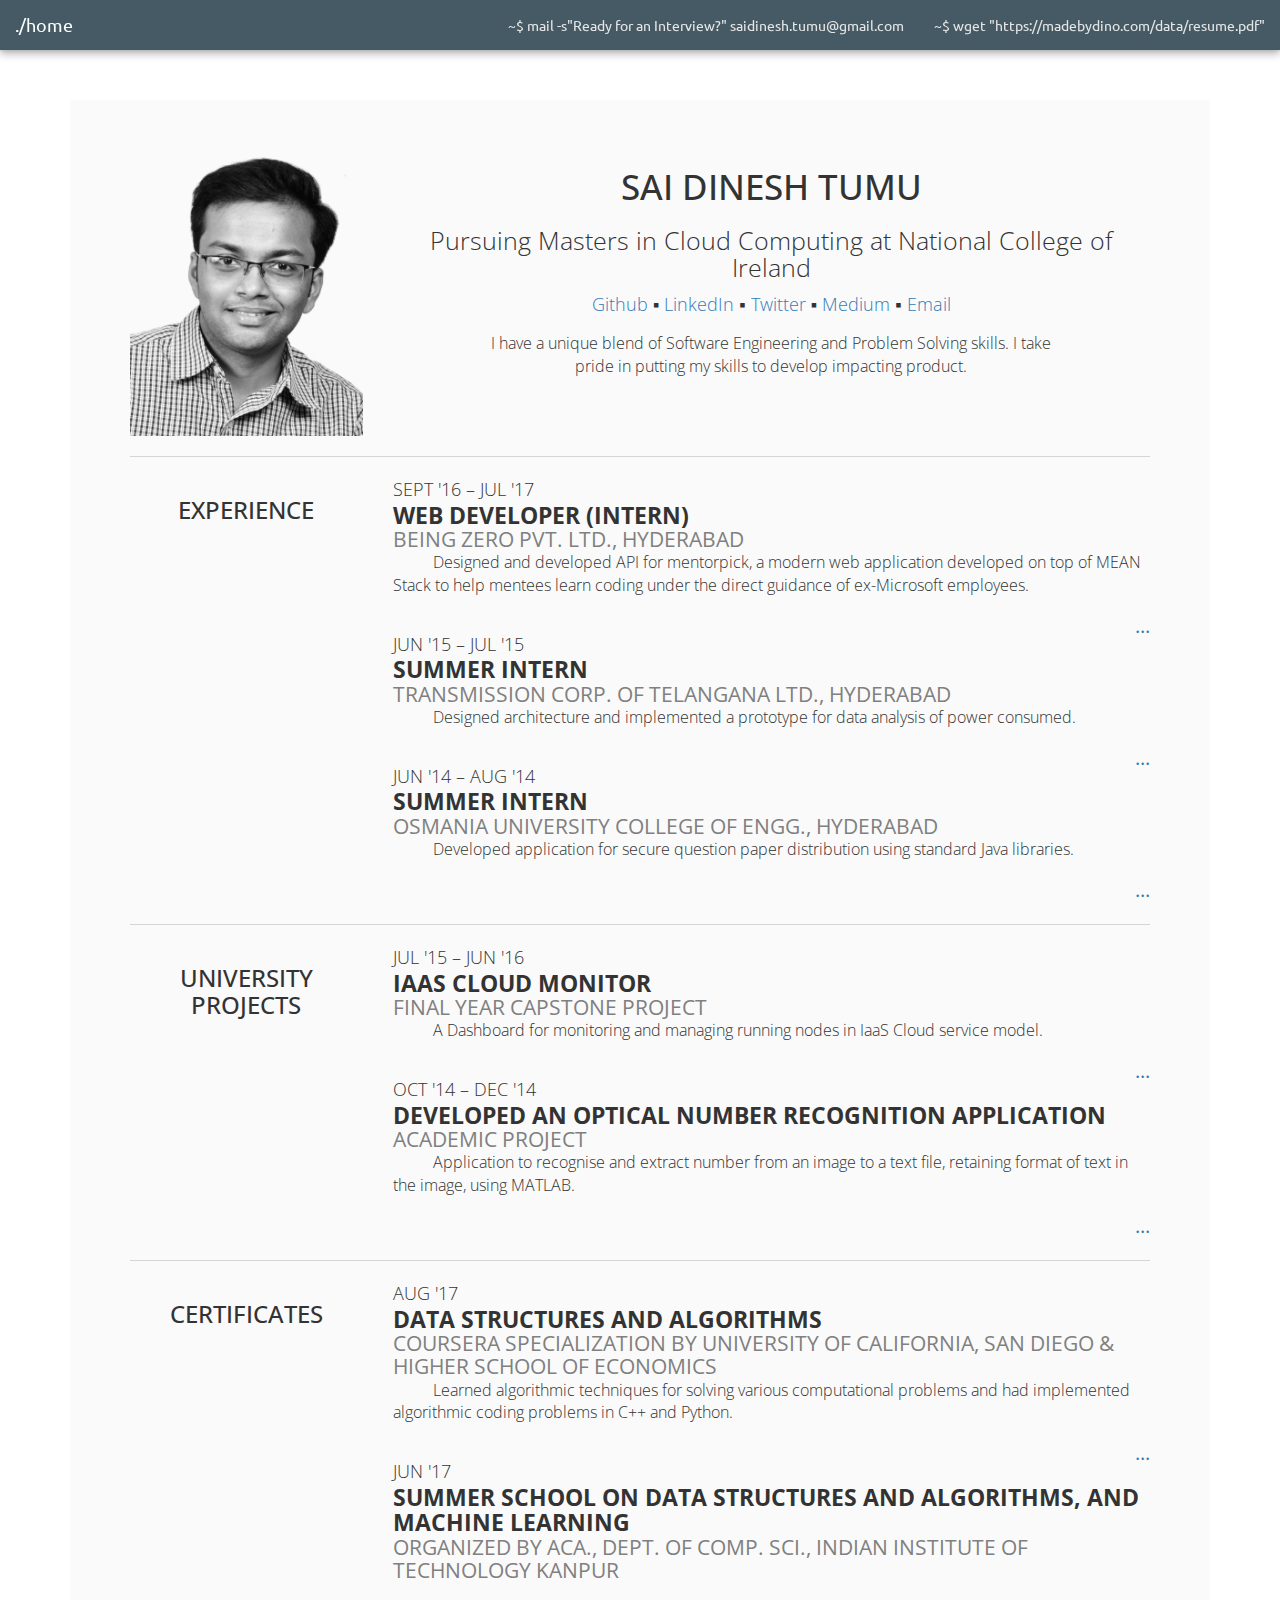
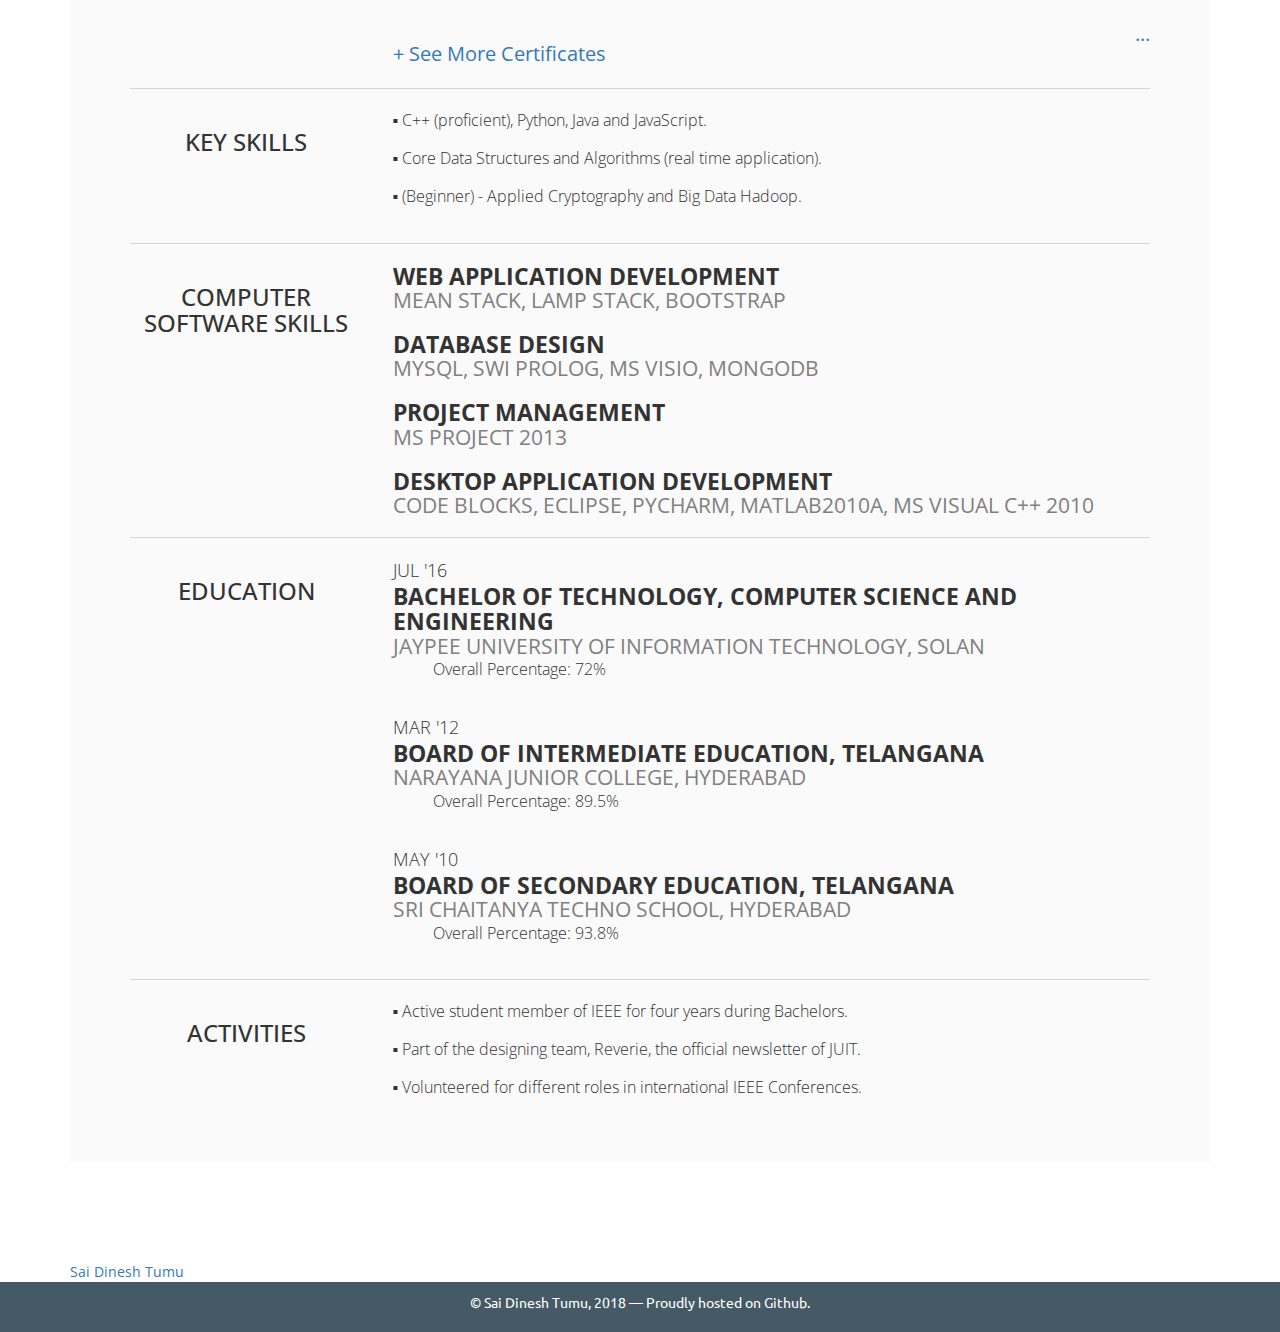
==== commit fb70e9db: "Update index.html" ====
--- a/index.html
+++ b/index.html
@@ -2,7 +2,7 @@
 <html lang="en">
 
 <head>
-	<title>Sai Dinesh Tumu. Web Developer. Loves Programming in C++ and Python.</title>
+	<title>Sai Dinesh Tumu</title>
 	<meta charset="utf-8">
 	<meta http-equiv="X-UA-Compatible" content="IE=edge">
 	<meta name="viewport" content="width=device-width, initial-scale=1.0">
@@ -15,8 +15,8 @@
 	<meta property="fb:admins" content="dinoRkz"> 
 	<meta property="fb:app_id" content="248049302376650"> 
 	<meta property="og:type" content="website">
-	<meta property="og:description" content="My online CV. I've a unique blend of Software Engineering & Problem Solving skills. I take pride in putting them to build something which makes a difference.">
-	<meta property="og:title" content="Sai Dinesh Tumu. Web Developer. Loves Programming in C++ and Python.">
+	<meta property="og:description" content="My online CV. I've a unique blend of Software Engineering & Problem Solving skills. I take pride in putting my skills to develop impacting product.">
+	<meta property="og:title" content="Sai Dinesh Tumu">
 	<meta property="og:image" content="https://madebydino.com/img/dinesh_256.png">
 	<meta property="og:image:alt" content="Picture of Sai Dinesh Tumu">
 	<meta property="og:url" content="https://madebydino.com">
@@ -24,8 +24,8 @@
 
 	<meta name="twitter:card" content="summary">
 	<meta name="twitter:site" content="@dinoRkz">
-	<meta name="twitter:title" content="Sai Dinesh Tumu. Web Developer. Loves Programming in C++ and Python.">
-	<meta name="twitter:description" content="My online CV. I've a unique blend of Software Engineering & Problem Solving skills. I take pride in putting them to build something which makes a difference.">
+	<meta name="twitter:title" content="Sai Dinesh Tumu">
+	<meta name="twitter:description" content="My online CV. I've a unique blend of Software Engineering & Problem Solving skills. I take pride in putting my skills to develop impacting product.">
 	<meta name="twitter:image" content="https://madebydino.com/img/dinesh_256.png">
 
 	<link rel="stylesheet" type="text/css" href="https://fonts.googleapis.com/css?family=Ubuntu|Open+Sans:300,400,700">
@@ -84,7 +84,7 @@
 								<a target="_blank" class="none" href="tel:+353894207706">Phone</a>
 							</p>
 							<div class="col-md-10 col-md-offset-1">
-								<p>I have a unique blend of Software Engineering and Problem Solving skills. I take pride in putting my skills to build something which makes a difference.</p>
+								<p>I have a unique blend of Software Engineering and Problem Solving skills. I take pride in putting my skills to develop impacting product.</p>
 							</div>
 						</div>
 					</div>
@@ -469,7 +469,6 @@
 				</div>
 			</div>
 		</div>
-	<!-- 	<div class="fb-like" data-share="true" data-width="300" data-show-faces="true"></div>  -->
 	<div class="LI-profile-badge"  data-version="v1" data-size="medium" data-locale="en_US" data-type="horizontal" data-theme="dark" data-vanity="dinorkz"><a class="LI-simple-link" href='https://ie.linkedin.com/in/dinorkz?trk=profile-badge'>Sai Dinesh Tumu</a></div>
 	</div>
 	<footer>
@@ -480,8 +479,7 @@
 	<script type="text/javascript">$(document).ready(function(){$('.toggler').on('click',function(){$(this).parent().children().toggle();$(this).parent().parent().find('.toggled_content').slideToggle();});$('.toggler_child').on('click',function(){$(this).parent().children().toggle();$(this).parent().parent().find('.toggled_content_child').slideToggle();});});</script>
 	<script type="text/javascript">(function(i,s,o,g,r,a,m){i['GoogleAnalyticsObject']=r;i[r]=i[r]||function(){(i[r].q=i[r].q||[]).push(arguments)},i[r].l=1*new Date();a=s.createElement(o),m=s.getElementsByTagName(o)[0];a.async=1;a.src=g;m.parentNode.insertBefore(a,m)})(window,document,'script','https://www.google-analytics.com/analytics.js','ga');ga('create','UA-102313742-1','auto');ga('send','pageview');</script>
 	<script type="text/javascript" src="https://platform.linkedin.com/badges/js/profile.js" async defer></script>
-	<!-- 	<script type="text/javascript">window.fbAsyncInit=function(){FB.init({appId:"248049302376650",xfbml:!0,version:"v2.9"}),FB.AppEvents.logPageView()},function(e,n,t){var o,c=e.getElementsByTagName(n)[0];e.getElementById(t)||(o=e.createElement(n),o.id=t,o.src="//connect.facebook.net/en_US/sdk.js",c.parentNode.insertBefore(o, c))}(document,"script","facebook-jssdk");</script> -->
-	<script type="application/ld+json">{"@context":"http://schema.org","@type":"Person","address":"Hyderabad, India","alumniOf":[{"@type":"EducationalOrganization","name":"Jaypee University of Information Technology","url":"http://www.juit.ac.in/","address":"P.O. Waknaghat, Teh Kandaghat, Solan, Himachal Pradesh, India 173234"},{"@type":"Organization","name":"Transmission Corporation of Telangana Limited","url":"http://transco.telangana.gov.in/","address":"Vidyut Soudha Building, Khairatabad, Hyderabad, Telangana, India 500004"},{"@type":"EducationalOrganization","name":"University College of Engineering, Osmania University","url":"http://www.uceou.edu/","address":"Osmania University Main Rd, Osmania University, Amberpet, Hyderabad, Telangana, India 500007"},{"@type":"EducationalOrganization","name":"Narayana Junior College","url":"http://www.narayanajuniorcolleges.com/iitprogram.php","address":"Hyderabad"},{"@type":"EducationalOrganization","name":"Sri Chaitanya Techno School","url":"http://www.srichaitanyaschool.net/","address":"L.B.Nagar, Hyderabad"}],"birthDate":"1994-08-23","familyName":"Tumu","gender":"Male","givenName":"Sai Dinesh Tumu","height":"1.7m","homeLocation":{"@type":"Place","address":"Hyderabad"},"honorificPrefix":"Mr","honorificSuffix":"B.Tech (CSE)","jobTitle":"Web Developer (Intern)","knows":[{"@type":"Person","name":"Abhinav Kumar","url":"http://abhnv.com/"},{"@type":"Person","name":"Satyam Kapoor","url":"https://satyamkapoor.com/"}],"memberOf":[{"@type":"Organization","name":"IEEE","url":"https://www.ieee.org/index.html"}],"nationality":"Indian","telephone":"+91-9816959223","workLocation":{"@type":"Place","address":"Hyderabad"},"worksFor":[{"@type":"Organization","name":"Being Zero","url":"http://beingzero.in/","address":"Kukatpally, Hyderabad"}],"alternateName":"dino","description":"My online CV. I've a unique blend of Software Engineering & Problem Solving skills. I take pride in putting them to build something which makes a difference.","image":"https://madebydino.com/img/dinesh_256.png","name":"Sai Dinesh Tumu","sameAs":["https://madebydino.com","https://plus.google.com/113249638095947151782","https://twitter.com/dinoRkz","https://facebook.com/dinoRkz","https://youtube.com/channel/UCM93dHqs4FVjcZ4LmaLUb0A","https://quora.com/profile/Sai-Dinesh-Tumu","https://instagram.com/dinoRkz"],"url":"https://madebydino.com"}</script>
+	<script type="application/ld+json">{"@context":"http://schema.org","@type":"Person","additionalName":"","address":"","affiliation":"","alumniOf":[{"@type":"EducationalOrganization","name":"National College of Ireland","url":"http://www.ncirl.ie/","address":"P.O. Waknaghat, Teh Kandaghat, Solan, Himachal Pradesh, India 173234"},{"@type":"EducationalOrganization","name":"Jaypee University of Information Technology","url":"http://www.juit.ac.in/","address":"P.O. Waknaghat, Teh Kandaghat, Solan, Himachal Pradesh, India 173234"},{"@type":"Organization","name":"Transmission Corporation of Telangana Limited","url":"http://transco.telangana.gov.in/","address":"Vidyut Soudha Building, Khairatabad, Hyderabad, Telangana, India 500004"},{"@type":"EducationalOrganization","name":"University College of Engineering, Osmania University","url":"http://www.uceou.edu/","address":"Osmania University Main Rd, Osmania University, Amberpet, Hyderabad, Telangana, India 500007"},{"@type":"EducationalOrganization","name":"Narayana Junior College","url":"http://www.narayanajuniorcolleges.com/iitprogram.php","address":"Hyderabad"},{"@type":"EducationalOrganization","name":"Sri Chaitanya Techno School","url":"http://www.srichaitanyaschool.net/","address":"L.B.Nagar, Hyderabad"}],"award":"","birthDate":"1994-08-23","birthPlace":"","brand":"","children":"","colleague":"","contactPoint":"","deathDate":"","deathPlace":"","duns":"","email":["dinoRkz@outlook.com","saidinesh_tumu@outlook.com","saidinesh.tumu@gmail.com"],"familyName":"Tumu","faxNumber":"","follows":"","funder":"","gender":"Male","givenName":"Sai Dinesh Tumu","globalLocationNumber":"","hasOfferCatalog":"","hasPOS":"","height":"1.7m","homeLocation":{"@type":"Place","address":"Hyderabad"},"honorificPrefix":"Mr","honorificSuffix":"B.Tech (CSE)","isicV4":"","jobTitle":"Partner (Barista) at Starbucks","knows":[{"name":"Abhinav Kumar","url":"http://abhnv.com/"},{"name":"Satyam Kapoor","url":"https://satyamkapoor.com/"}],"makesOffer":"","memberOf":[{"@type":"Organization","name":"IEEE","url":"https://www.ieee.org/index.html"}],"naics":"","nationality":"Indian","netWorth":"","owns":"","parent":"","performerIn":"","relatedTo":"","seeks":"","sibling":"","sponsor":"","spouse":"","taxID":"","telephone":"+353(089)4207706","vatID":"","weight":"","workLocation":{"@type":"Place","address":"Block B, Eastwall Road, Dublin 3"},"worksFor":[{"@type":"Organization","name":"Starbucks","url":"https://starbucks.ie/"}],"additionalType":"","alternateName":"dino","description":"","disambiguatingDescription":"","identifier":"","image":"","mainEntityOfPage":"","name":"Sai Dinesh Tumu","potentialAction":"","sameAs":["https://plus.google.com/113249638095947151782","https://twitter.com/dinoRkz","https://facebook.com/dinoRkz","https://youtube.com/channel/UCM93dHqs4FVjcZ4LmaLUb0A","https://hackerearth.com/@dinoRkz","https://hackerrank.com/dinoRkz","https://quora.com/profile/Sai-Dinesh-Tumu","https://instagram.com/dinoRkz"],"url":"https://madebydino.com"}</script>
 </body>
 
 </html>
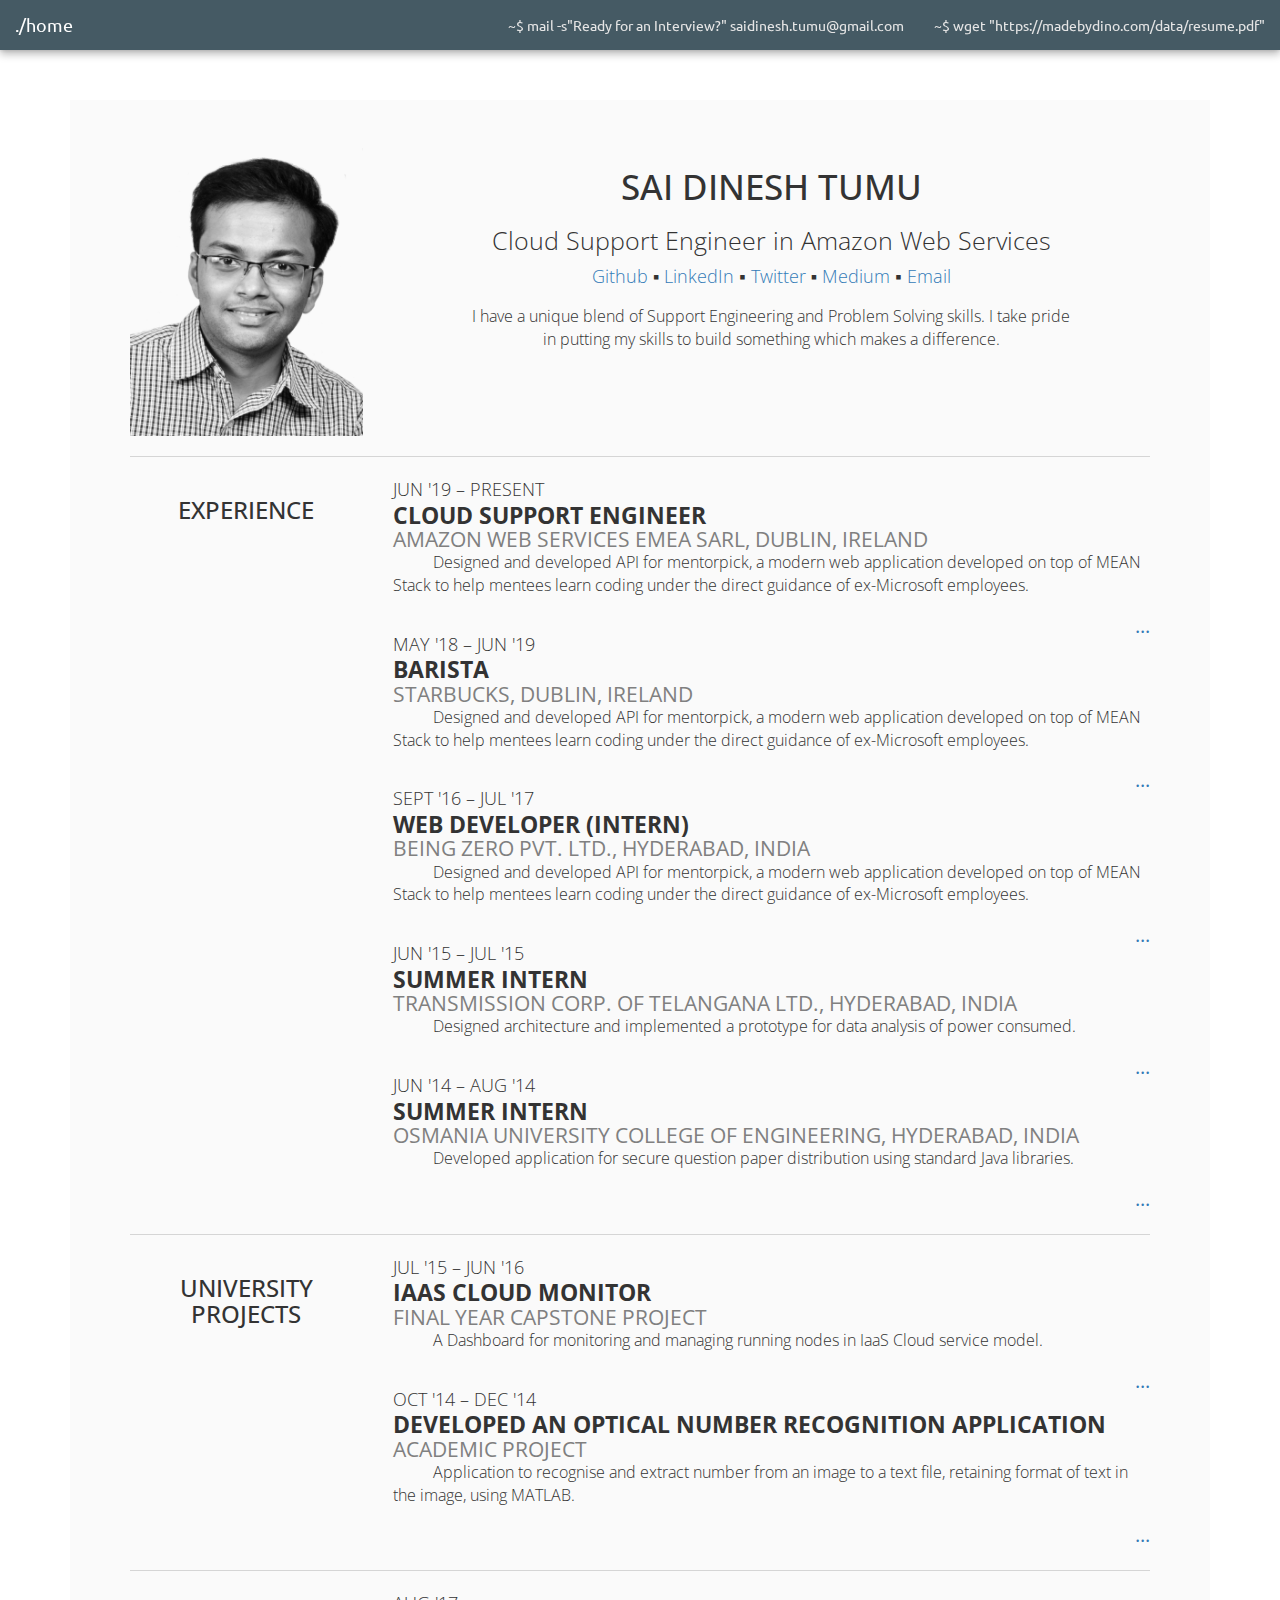
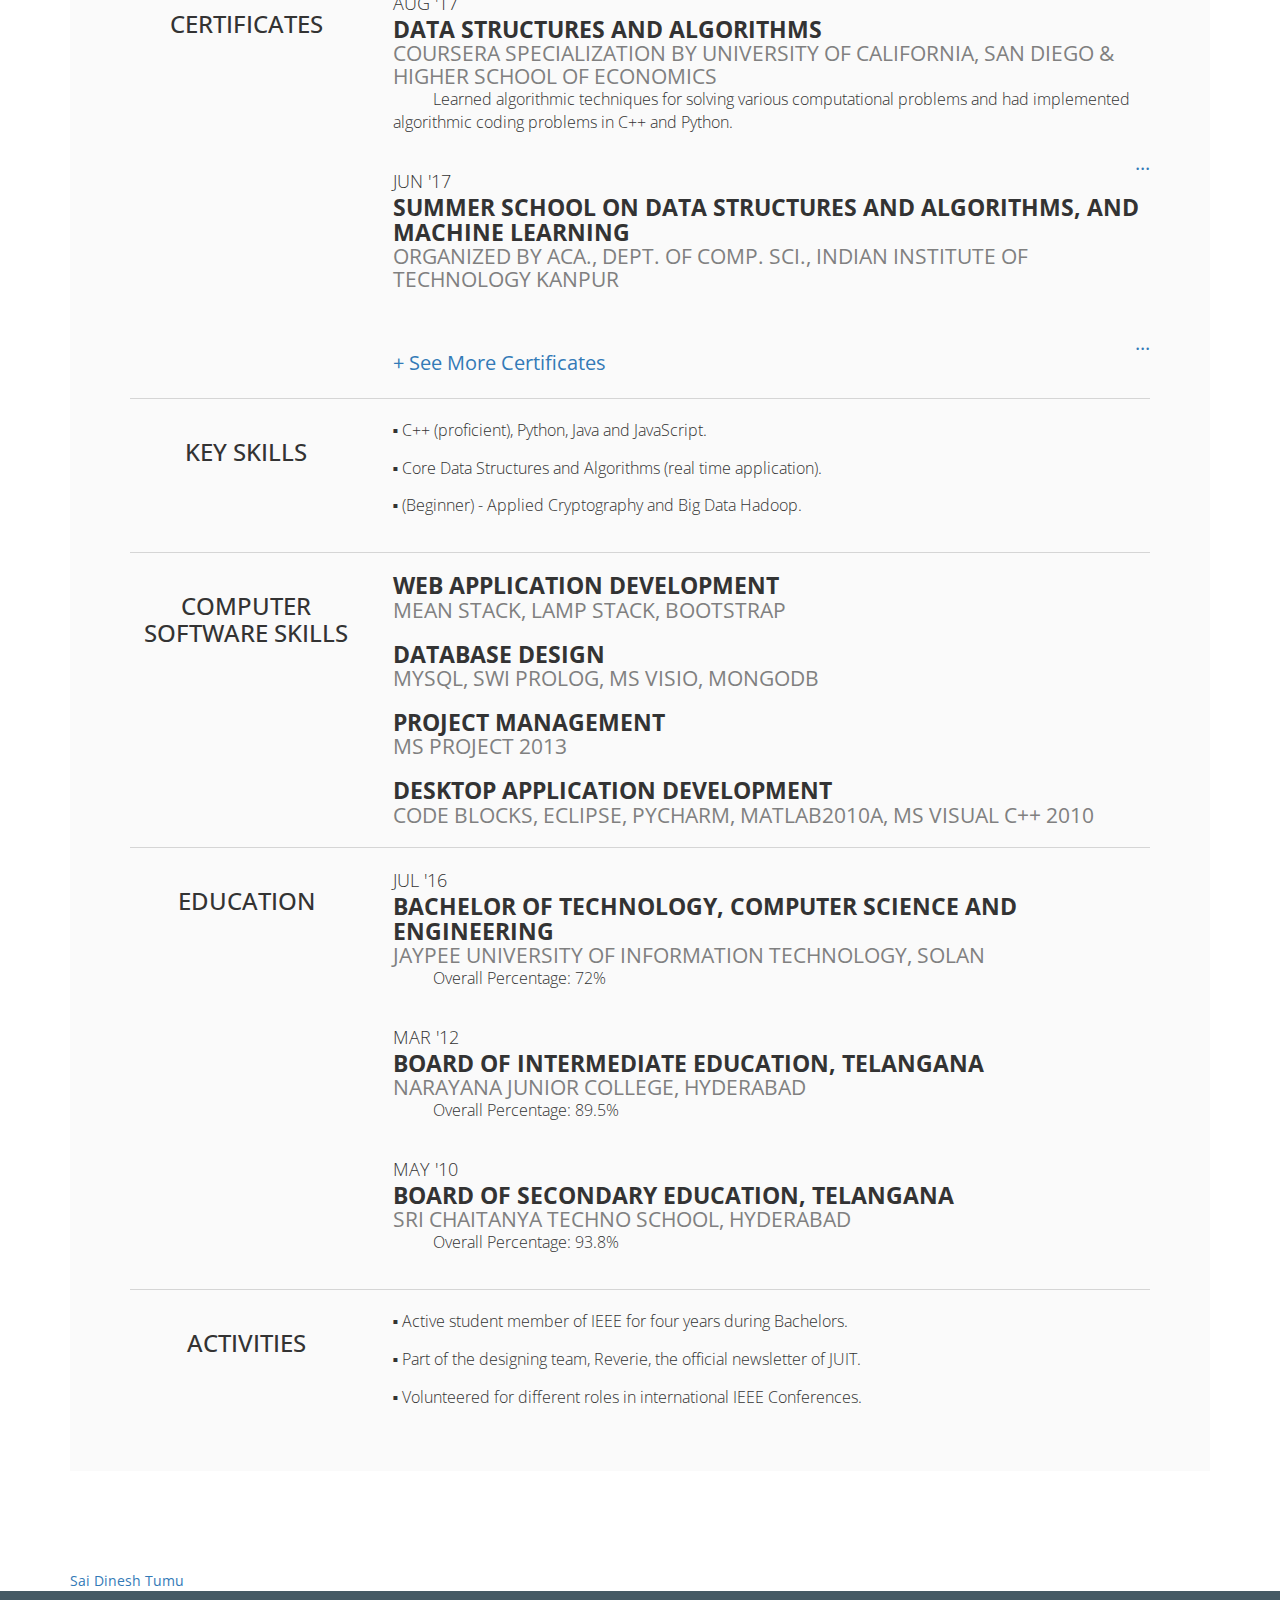
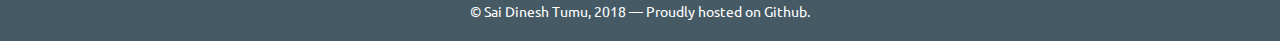
==== commit 03efba89: "update index.html" ====
--- a/index.html
+++ b/index.html
@@ -2,21 +2,21 @@
 <html lang="en">
 
 <head>
-	<title>Sai Dinesh Tumu</title>
+	<title>Sai Dinesh Tumu | Cloud Enthusiast | Loves Programming in Python.</title>
 	<meta charset="utf-8">
 	<meta http-equiv="X-UA-Compatible" content="IE=edge">
 	<meta name="viewport" content="width=device-width, initial-scale=1.0">
-	<meta name="description" content="My online CV. I've a unique blend of Software Engineering & Problem Solving skills. I take pride in putting them to build something which makes a difference.">
+	<meta name="description" content="My online CV. I've a unique blend of Support Engineering & Problem Solving skills. I take pride in putting them to build something which makes a difference.">
 	<meta name="author" content="Sai Dinesh Tumu">
-	<meta name="keywords" content="Web,Application,Developer,Programming,Algorithms,Data,Structures,C++,Python,JavaScript,Hyderabad,cloud,university,project">
+	<meta name="keywords" content="customer obsession,deep dive,learn and be curious,Web,Application,Developer,Programming,Algorithms,Data,Structures,C++,Python,JavaScript,Hyderabad,cloud,university,project">
 
 	<link rel="canonical" href="https://madebydino.com">
 
 	<meta property="fb:admins" content="dinoRkz"> 
 	<meta property="fb:app_id" content="248049302376650"> 
 	<meta property="og:type" content="website">
-	<meta property="og:description" content="My online CV. I've a unique blend of Software Engineering & Problem Solving skills. I take pride in putting my skills to develop impacting product.">
-	<meta property="og:title" content="Sai Dinesh Tumu">
+	<meta property="og:description" content="My online CV. I've a unique blend of Software Engineering & Problem Solving skills. I take pride in putting them to build something which makes a difference.">
+	<meta property="og:title" content="Sai Dinesh Tumu. Web Developer. Loves Programming in C++ and Python.">
 	<meta property="og:image" content="https://madebydino.com/img/dinesh_256.png">
 	<meta property="og:image:alt" content="Picture of Sai Dinesh Tumu">
 	<meta property="og:url" content="https://madebydino.com">
@@ -24,8 +24,8 @@
 
 	<meta name="twitter:card" content="summary">
 	<meta name="twitter:site" content="@dinoRkz">
-	<meta name="twitter:title" content="Sai Dinesh Tumu">
-	<meta name="twitter:description" content="My online CV. I've a unique blend of Software Engineering & Problem Solving skills. I take pride in putting my skills to develop impacting product.">
+	<meta name="twitter:title" content="Sai Dinesh Tumu. Web Developer. Loves Programming in C++ and Python.">
+	<meta name="twitter:description" content="My online CV. I've a unique blend of Software Engineering & Problem Solving skills. I take pride in putting them to build something which makes a difference.">
 	<meta name="twitter:image" content="https://madebydino.com/img/dinesh_256.png">
 
 	<link rel="stylesheet" type="text/css" href="https://fonts.googleapis.com/css?family=Ubuntu|Open+Sans:300,400,700">
@@ -74,17 +74,17 @@
 					<div class="col-md-9 center-text">
 						<div class="center">
 							<h1 id="name">SAI DINESH TUMU</h1>
-							<h2 id="headline">Pursuing Masters in Cloud Computing at National College of Ireland</h2>
+							<h2 id="headline">Cloud Support Engineer in Amazon Web Services</h2>
 							<p id="links">
-								<a target="_blank" href="https://github.com/dinoRkz">Github</a> &#9642;
-								<a target="_blank" href="https://www.linkedin.com/in/dinorkz/">LinkedIn</a> &#9642;
-								<a target="_blank" href="https://twitter.com/dinoRkz">Twitter</a> &#9642;
-								<a target="_blank" href="https://medium.com/@dinoRkz">Medium</a> &#9642;
-								<a target="_blank" href="mailto:dinoRkz@outlook.com">Email</a>
-								<a target="_blank" class="none" href="tel:+353894207706">Phone</a>
+								<a target="_blank" href="https://github.com/dinotumu">Github</a> &#9642;
+								<a target="_blank" href="https://linkedin.com/in/dinotumu/">LinkedIn</a> &#9642;
+								<a target="_blank" href="https://twitter.com/dinotumu">Twitter</a> &#9642;
+								<a target="_blank" href="https://medium.com/@dinotumu">Medium</a> &#9642;
+								<a target="_blank" href="mailto:saidinesh.tumu@gmail.com">Email</a>
+								<a target="_blank" class="none" href="tel:+353899589599">Phone</a>
 							</p>
 							<div class="col-md-10 col-md-offset-1">
-								<p>I have a unique blend of Software Engineering and Problem Solving skills. I take pride in putting my skills to develop impacting product.</p>
+								<p>I have a unique blend of Support Engineering and Problem Solving skills. I take pride in putting my skills to build something which makes a difference.</p>
 							</div>
 						</div>
 					</div>
@@ -97,9 +97,9 @@
 						<h3 class="center-text">EXPERIENCE</h3>
 					</div>
 					<div class="col-md-9">
-						<p class="year">SEPT '16 – JUL '17</p>
-						<h2 class="title">WEB DEVELOPER (INTERN)</h2>
-						<h3 class="company">BEING ZERO PVT. LTD., HYDERABAD</h3>
+						<p class="year">JUN '19 – PRESENT</p>
+						<h2 class="title">CLOUD SUPPORT ENGINEER</h2>
+						<h3 class="company">AMAZON WEB SERVICES EMEA SARL, DUBLIN, IRELAND</h3>
 						<p><span class="tab"></span>Designed and developed API for mentorpick, a modern web application developed
 							on top of MEAN Stack to help mentees learn coding under the direct guidance of ex-Microsoft employees.</p>
 						<div class="toggle_parent">
@@ -120,9 +120,55 @@
 							</div>
 						</div>
 						<br>
+						<p class="year">MAY '18 – JUN '19</p>
+						<h2 class="title">BARISTA</h2>
+						<h3 class="company">STARBUCKS, DUBLIN, IRELAND</h3>
+						<p><span class="tab"></span>Designed and developed API for mentorpick, a modern web application developed
+							on top of MEAN Stack to help mentees learn coding under the direct guidance of ex-Microsoft employees.</p>
+						<div class="toggle_parent">
+							<div class="toggleHolder">
+								<a class="toggler pull-right" title="Click to see more">...</a>
+								<a class="toggler none pull-right" title="Click to see less">...</a>
+							</div>
+							<div class="toggled_content none">
+								<p>&#9642; Company website: <a href="http://beingzero.in">Being Zero</a>. Worked on: <a href="http://mentorpick.com">Mentorpick</a>.</p>
+								<p>&#9642; My goal, working for this company was to reinvent the current product <a href="http://mentorpick.com">Mentorpick</a> and give it a new shape. Over the time I have:
+									<br> - Designed a robust, scalable database using <a href="https://www.mongodb.com/">MongoDB</a>.
+									<br> - Developed back-end REST API using a open source node.js framework, <a href="http://strapi.io/">strapi</a>, built on top of <a href="http://koajs.com/">koa.js</a>.
+									<br> - Implemented routing, handling requests and views for the application using <a href="https://expressjs.com/">ExpressJS</a>.
+									<br> - Implemented dynamic and reusable HTML documents using <a href="https://pugjs.org/">PugJS</a>.
+									<br> - Developed UI/Interaction layer of this application by using <a href="https://en.wikipedia.org/wiki/Model-view-controller">MVC architectural pattern</a>, written in <a href="https://angularjs.org/">AngularJS</a>.
+									<br> - Designed and prototyped the responsive, elegant UI using <a href="http://getbootstrap.com/">Bootstrap</a> and <a href="http://fezvrasta.github.io/bootstrap-material-design/">Bootstrap Material Design</a>.
+								</p>
+							</div>
+						</div>
+						<br>
+						<p class="year">SEPT '16 – JUL '17</p>
+						<h2 class="title">WEB DEVELOPER (INTERN)</h2>
+						<h3 class="company">BEING ZERO PVT. LTD., HYDERABAD, INDIA</h3>
+						<p><span class="tab"></span>Designed and developed API for mentorpick, a modern web application developed
+							on top of MEAN Stack to help mentees learn coding under the direct guidance of ex-Microsoft employees.</p>
+						<div class="toggle_parent">
+							<div class="toggleHolder">
+								<a class="toggler pull-right" title="Click to see more">...</a>
+								<a class="toggler none pull-right" title="Click to see less">...</a>
+							</div>
+							<div class="toggled_content none">
+								<p>&#9642; Company website: <a href="http://beingzero.in">Being Zero</a>. Worked on: <a href="http://mentorpick.com">Mentorpick</a>.</p>
+								<p>&#9642; My goal, working for this company was to reinvent the current product <a href="http://mentorpick.com">Mentorpick</a> and give it a new shape. Over the time I have:
+									<br> - Designed a robust, scalable database using <a href="https://www.mongodb.com/">MongoDB</a>.
+									<br> - Developed back-end REST API using a open source node.js framework, <a href="http://strapi.io/">strapi</a>, built on top of <a href="http://koajs.com/">koa.js</a>.
+									<br> - Implemented routing, handling requests and views for the application using <a href="https://expressjs.com/">ExpressJS</a>.
+									<br> - Implemented dynamic and reusable HTML documents using <a href="https://pugjs.org/">PugJS</a>.
+									<br> - Developed UI/Interaction layer of this application by using <a href="https://en.wikipedia.org/wiki/Model-view-controller">MVC architectural pattern</a>, written in <a href="https://angularjs.org/">AngularJS</a>.
+									<br> - Designed and prototyped the responsive, elegant UI using <a href="http://getbootstrap.com/">Bootstrap</a> and <a href="http://fezvrasta.github.io/bootstrap-material-design/">Bootstrap Material Design</a>.
+								</p>
+							</div>
+						</div>
+						<br>
 						<p class="year">JUN '15 – JUL '15</p>
 						<h2 class="title">SUMMER INTERN</h2>
-						<h3 class="company">TRANSMISSION CORP. OF TELANGANA LTD., HYDERABAD</h3>
+						<h3 class="company">TRANSMISSION CORP. OF TELANGANA LTD., HYDERABAD, INDIA</h3>
 						<p><span class="tab"></span>Designed architecture and implemented a prototype for data analysis of power consumed.
 						</p>
 						<div class="toggle_parent">
@@ -142,7 +188,7 @@
 						<br>
 						<p class="year">JUN '14 – AUG '14</p>
 						<h2 class="title">SUMMER INTERN</h2>
-						<h3 class="company">OSMANIA UNIVERSITY COLLEGE OF ENGG., HYDERABAD</h3>
+						<h3 class="company">OSMANIA UNIVERSITY COLLEGE OF ENGINEERING, HYDERABAD, INDIA</h3>
 						<p><span class="tab"></span>Developed application for secure question paper distribution using standard
 							Java libraries.</p>
 						<div class="toggle_parent">
